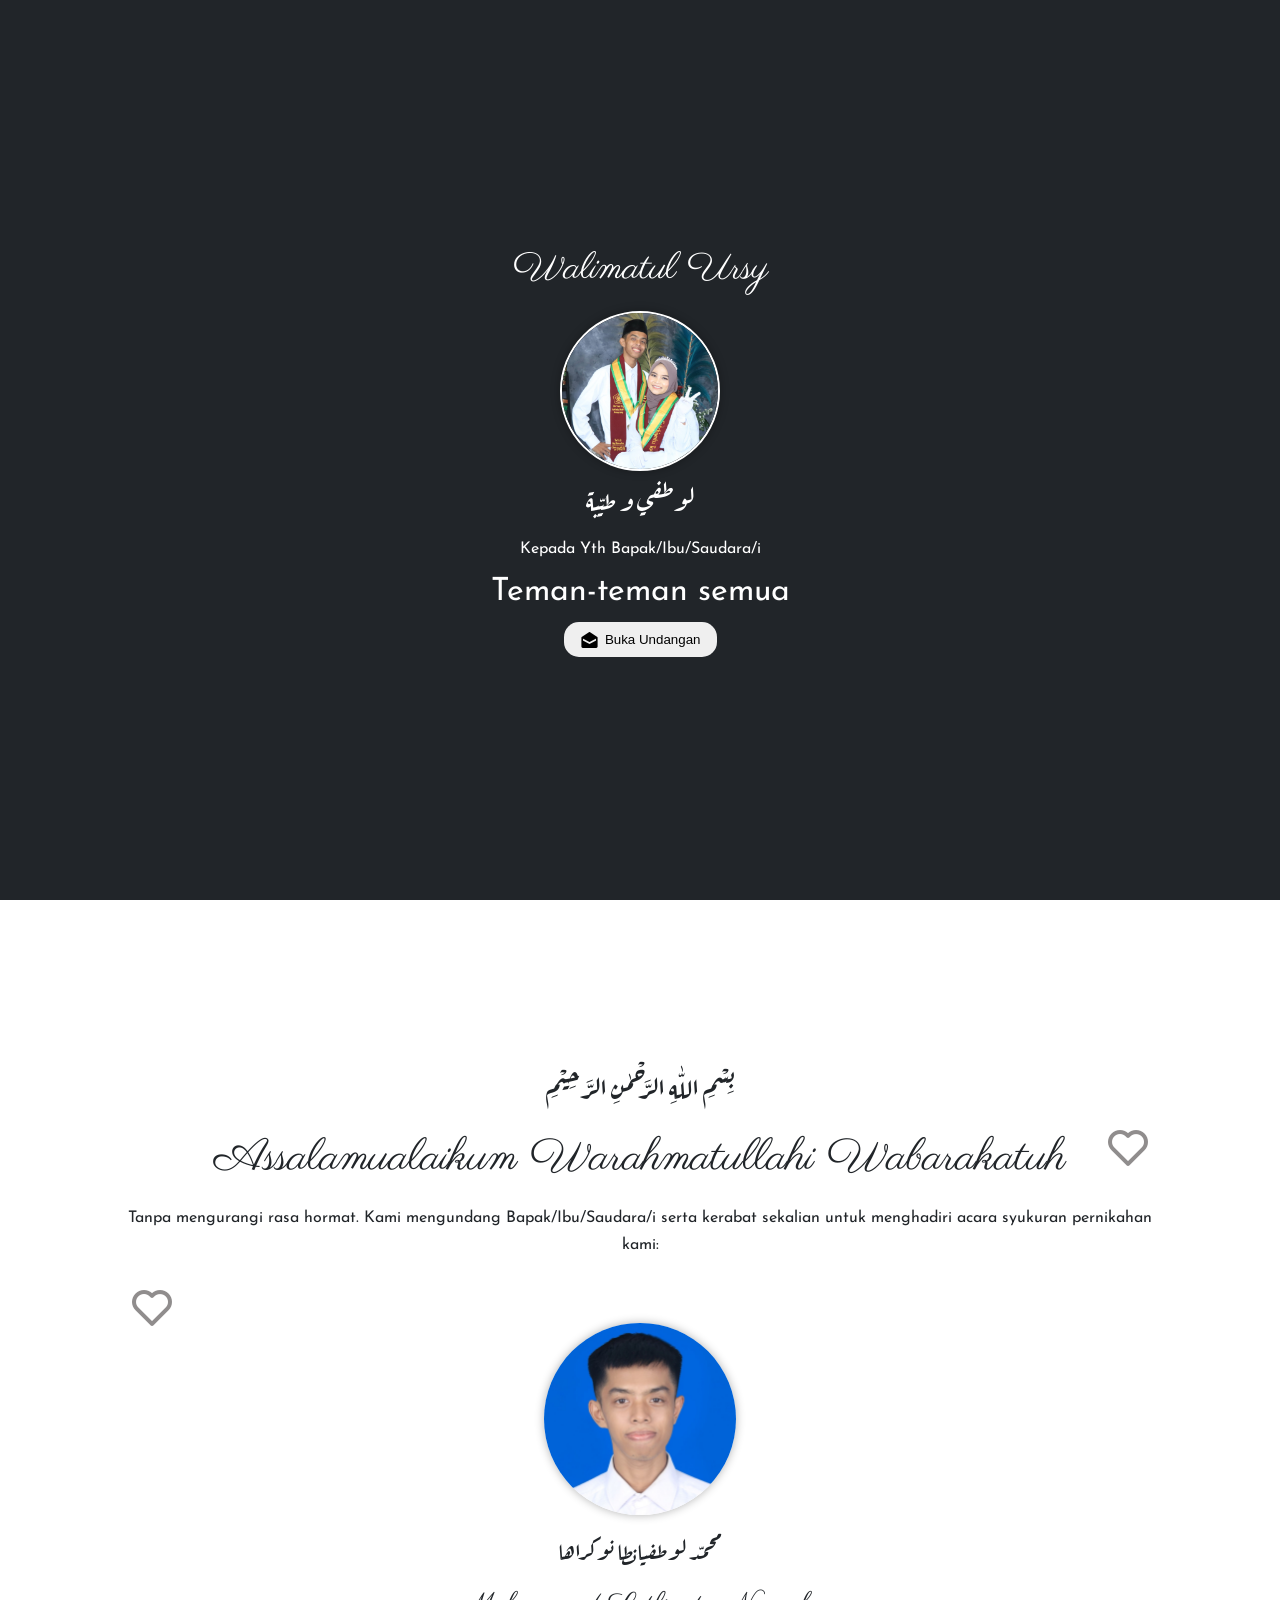
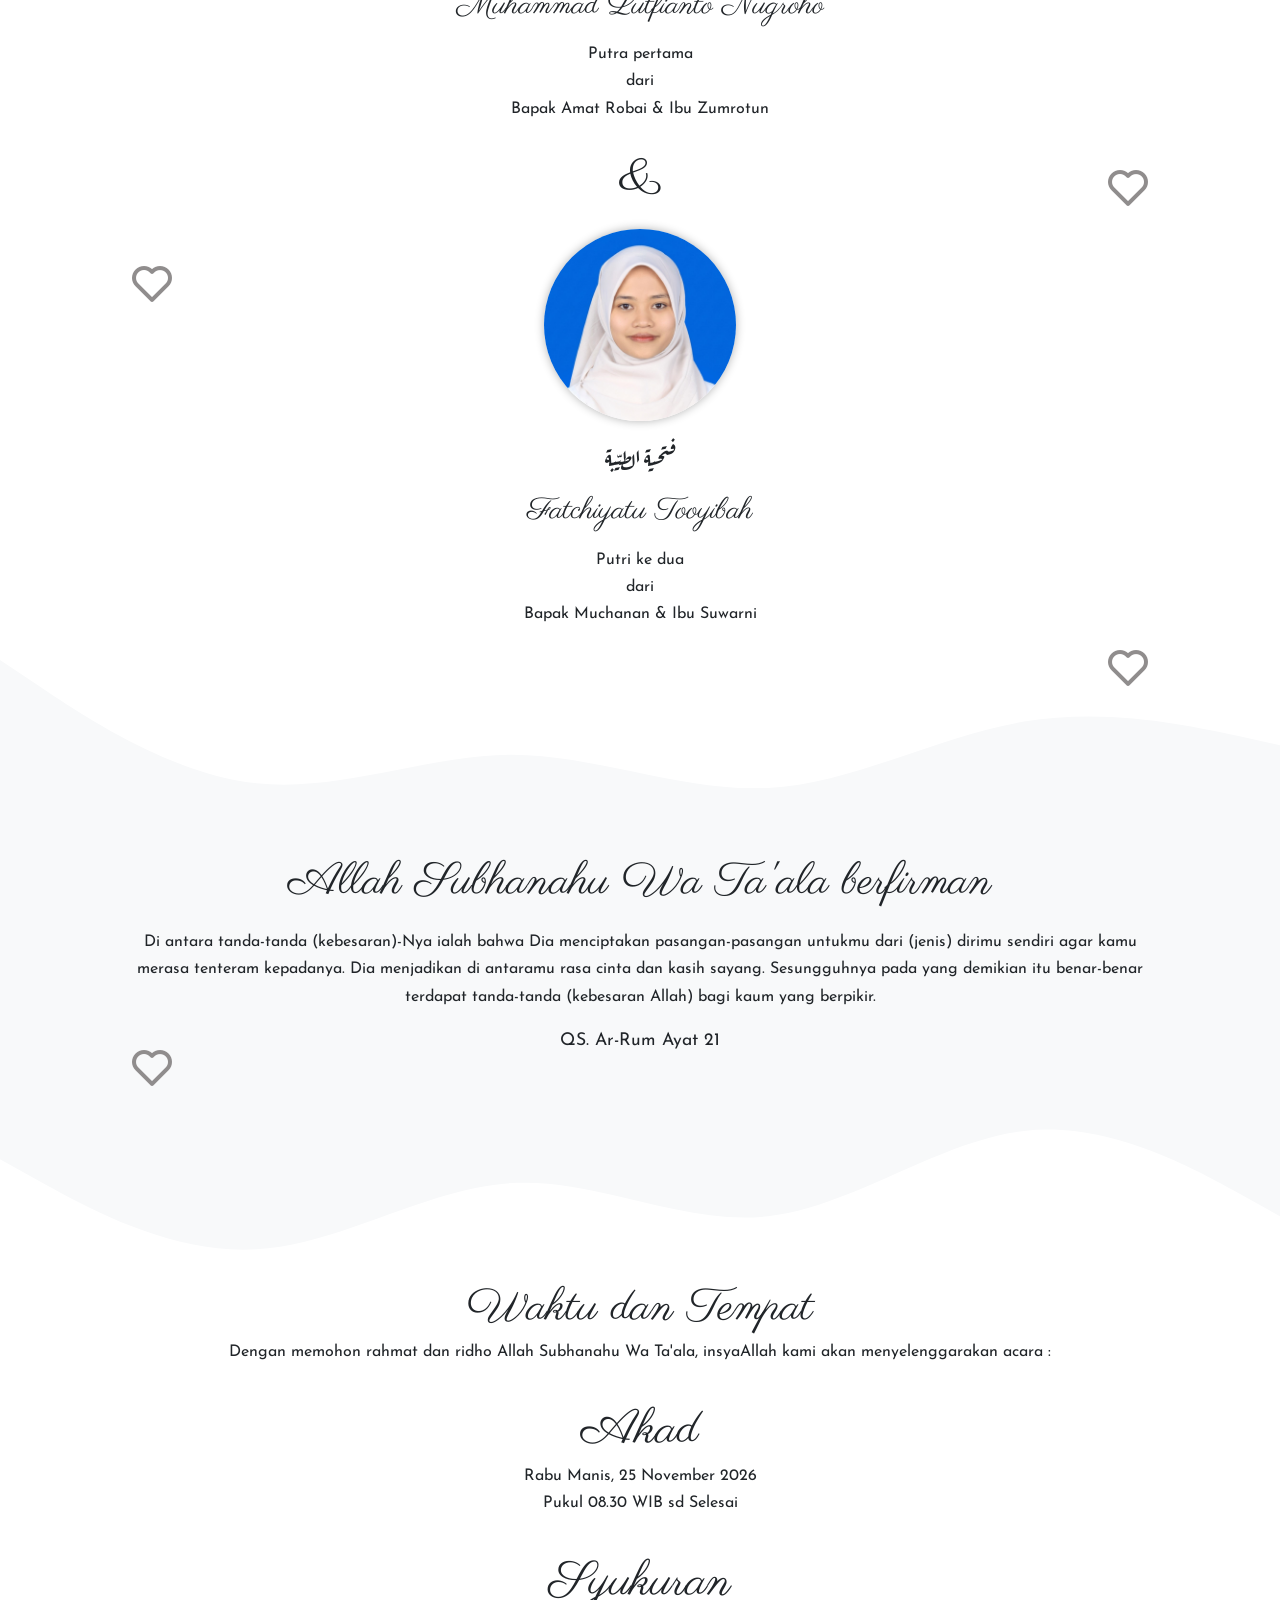
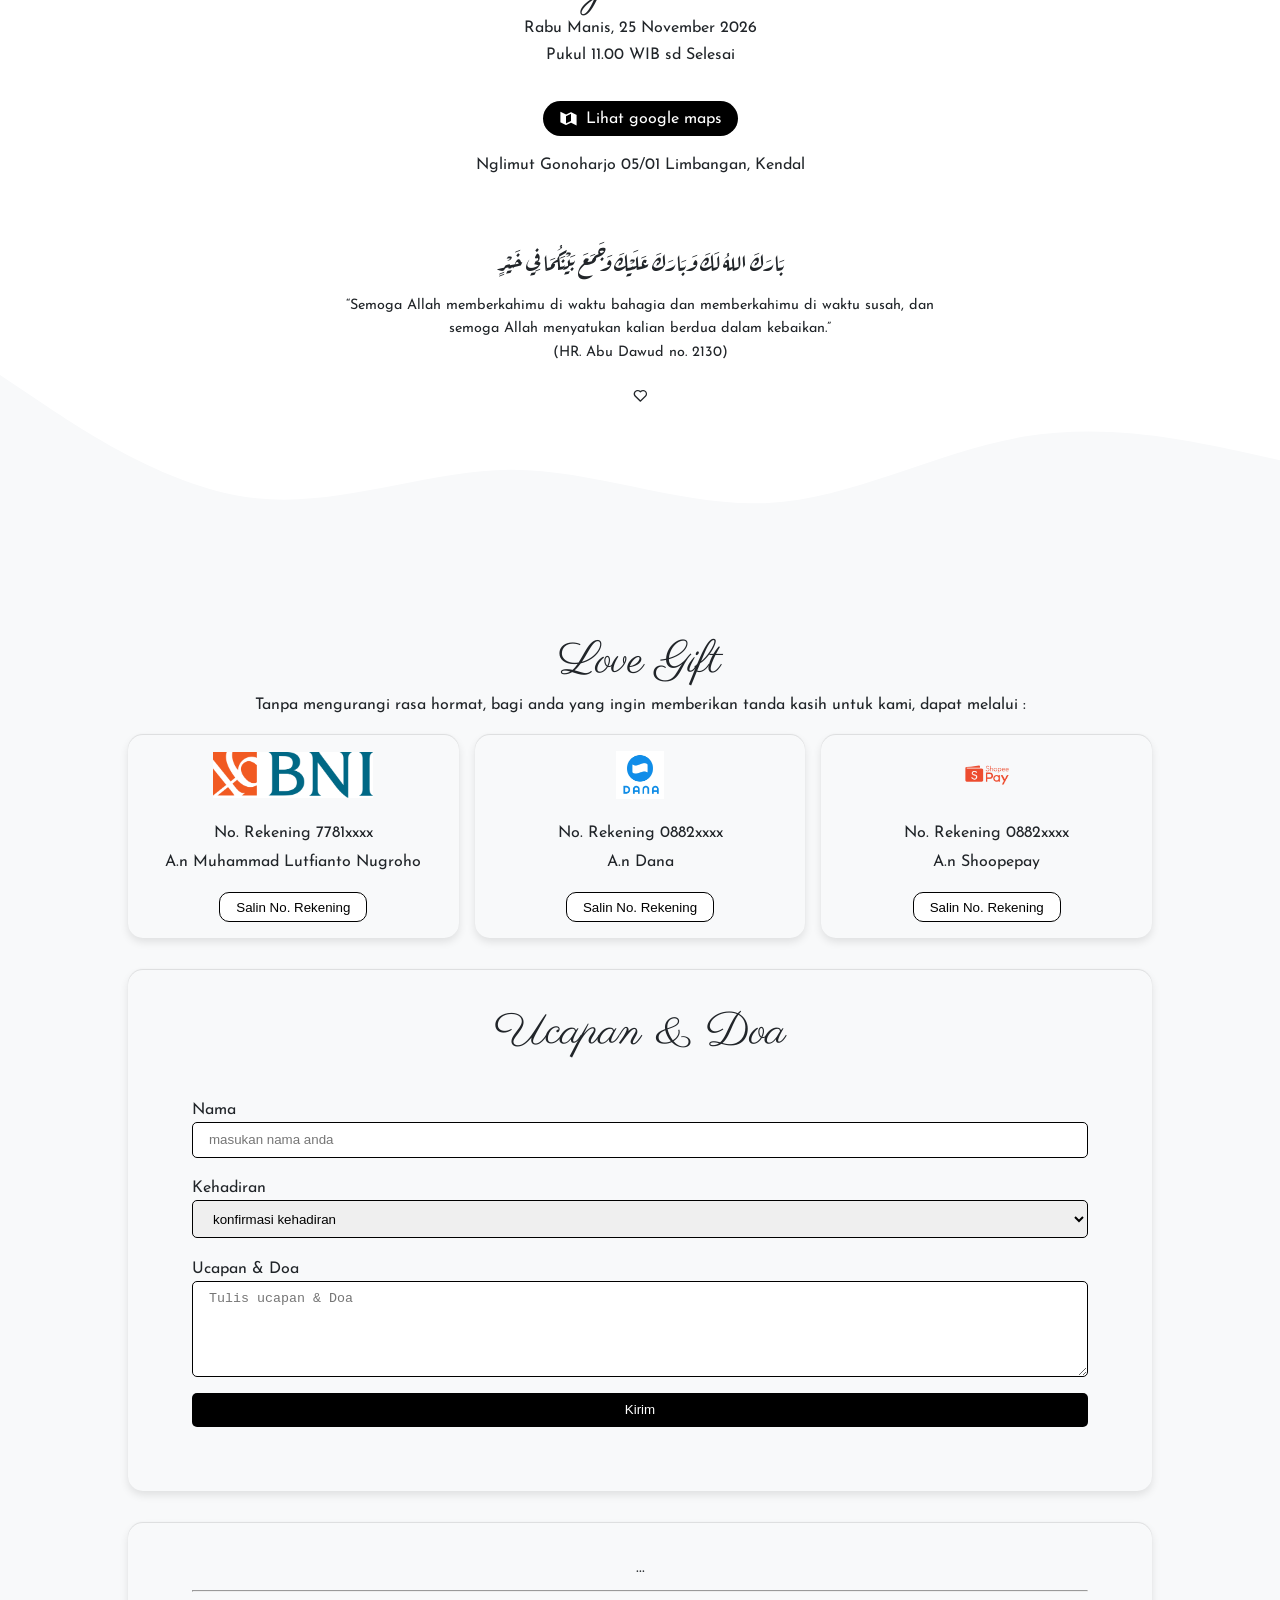
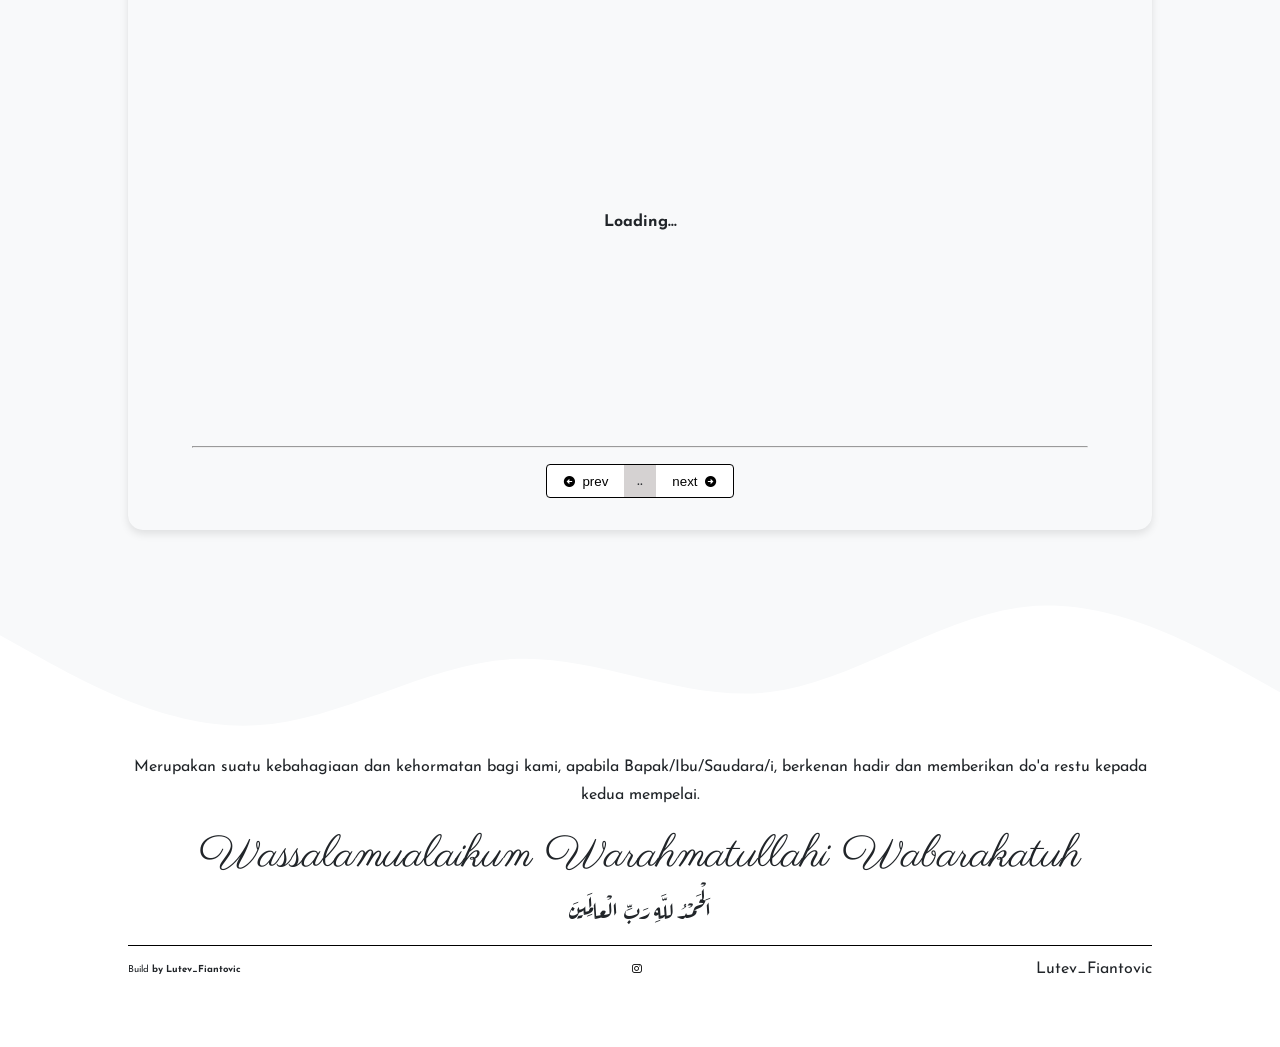
==== public/index.html @ 429c23a5 "Update index.html" ====
<!doctype html>
<html lang="en">
<head>
    <meta charset="UTF-8">
    <meta name="viewport" content="width=device-width, initial-scale=1.0">
    <meta name="description"
          content="Mengundang segenap kerabat dan sahabat">
    <meta name="keywords"
          content="Syukuran Pernikahan Lutev dan Tooy">
    <meta name="author" content="Lutev FIantovic">

    <!-- Open Graph / Social Media Preview (WhatsApp, FB, Telegram) -->
    <meta property="og:type" content="website">
    <meta property="og:url" content="https://ulemlutev.vercel.app/">
    <meta property="og:title" content="Walimatul 'Ursy Lutev & Tooy">
    <meta property="og:description" content="Mengundang segenap kerabat dan sahabat">
    <meta property="og:image" content="https://ulemlutev.vercel.app/src/assets/images/couple.png">
    <meta property="og:image:type" content="image/png">
    <meta property="og:image:width" content="1200">
    <meta property="og:image:height" content="630">

    <meta name="twitter:card" content="summary_large_image">
    <meta name="twitter:title" content="Walimatul 'Ursy Lutev & Tooy">
    <meta name="twitter:description" content="Mengundang segenap kerabat dan sahabat">
    <meta name="twitter:image" content="https://ulemlutev.vercel.app/src/assets/images/couple.png">

<!-- Fonts Google -->
    <link rel="preconnect" href="https://fonts.googleapis.com">
    <link rel="preconnect" href="https://fonts.gstatic.com" crossorigin>
    <link href="https://fonts.googleapis.com/css2?family=Aref+Ruqaa:wght@400;700&family=Josefin+Sans:ital,wght@0,100..700;1,100..700&family=Noto+Naskh+Arabic:wght@400..700&family=Parisienne&display=swap"
          rel="stylesheet">
    
    <!-- Box icon -->
    <link href='https://unpkg.com/boxicons@2.1.4/css/boxicons.min.css' rel='stylesheet'>

    <!-- Animate on scroll -->
    <link rel="stylesheet" href="https://unpkg.com/aos@next/dist/aos.css"/>

    <!-- Favicon -->
    <link rel="shortcut icon" href="public/favicon.ico" type="image/x-icon">
    
<!-- css -->
    <link rel="stylesheet" href="src/assets/styles/global.css">
    <link rel="stylesheet" href="src/css/navbar.css">
    <link rel="stylesheet" href="src/css/welcome.css">
    <link rel="stylesheet" href="src/css/home.css">
    <link rel="stylesheet" href="src/css/bride.css">
    <link rel="stylesheet" href="src/css/time.css">
    <link rel="stylesheet" href="src/css/galeri.css">
    <link rel="stylesheet" href="src/css/wishas.css">
    <link rel="stylesheet" href="src/css/footer.css">
    <link rel="stylesheet" href="src/css/mediaQueries.css">

  <style>
        /* PAKSA SEMUA TEKS ARAB MENGGUNAKAN AREF RUQAA */
        [lang="ar"],
        .welcome figure figcaption,
        .home figure figcaption,
        .arabic-couple-caption,
        #bride-title,
        .bride h2,
        .bride-arabic-name,
        .doa-pengantin-box .arabic-doa,
        .adab-walimah-card h2,
        footer h4 {
            font-family: 'Aref Ruqaa', serif !important;
            font-weight: 400 !important;
            direction: rtl;
        }

        /* Nama Arab di Welcome & Home (لوطفي و طيّبة) */
        .welcome figure figcaption,
        .home figure figcaption,
        .arabic-couple-caption {
            font-size: 1.65rem !important;
            margin-top: 0.4rem;
            line-height: 1.6;
        }

        /* Basmalah di Section Bride */
        #bride-title,
        .bride h2 {
            font-size: 1.8rem !important;
            line-height: 1.8;
        }

        /* Nama Arab Mempelai di bawah foto */
        .bride-arabic-name {
            font-size: 1.45rem !important;
            margin: 0.5rem 0 0.15rem 0;
            display: block;
            line-height: 1.6;
        }

        /* Nama Latin Mempelai (Parisienne - Tidak terlalu besar & tidak tebal) */
        .bride_couple figcaption {
            font-family: 'Parisienne', cursive !important;
            font-size: 1.85rem !important;
            font-weight: 400 !important;
            line-height: 1.3;
            margin-top: 0.1rem;
        }

        /* Doa Pengantin HR. Abu Dawud */
        .doa-pengantin-box {
            max-width: 650px;
            margin: 2rem auto 0 auto;
            padding: 1.5rem;
            text-align: center;
        }
        .doa-pengantin-box .arabic-doa {
            font-size: 1.45rem !important;
            line-height: 2.2;
            margin-bottom: 0.5rem;
        }
        .doa-pengantin-box .arti-doa {
            font-size: 0.9rem;
            line-height: 1.6;
        }

        /* Adab Menghadiri Walimah */
        .adab-walimah-section {
            padding: 2rem 1.5rem;
            text-align: center;
            background-color: #f8f9fa;
            color: #1a1a1a;
        }
        .adab-walimah-card {
            max-width: 480px;
            margin: 0 auto;
            padding: 2rem 1.5rem;
            background-color: #ffffff;
            border: 1.5px solid #1a1a1a;
            border-radius: 16px;
        }
        .adab-walimah-card h2 {
            font-size: 1.75rem !important;
            margin-bottom: 0.25rem;
            line-height: 1.6;
        }
        .adab-walimah-card h3 {
            font-size: 1rem;
            letter-spacing: 2px;
            margin-bottom: 1.25rem;
            padding-bottom: 0.75rem;
            border-bottom: 1px solid #e0e0e0;
        }
        .adab-walimah-list {
            list-style: none;
            padding: 0;
            margin: 0;
            display: flex;
            flex-direction: column;
            gap: 1rem;
            text-align: left;
        }
        .adab-walimah-list li {
            display: flex;
            align-items: center;
            gap: 0.85rem;
            font-size: 0.95rem;
        }
        .adab-walimah-list li i {
            font-size: 1.3rem;
            width: 38px;
            height: 38px;
            min-width: 38px;
            border-radius: 50%;
            background-color: #1a1a1a;
            color: #ffffff;
            display: flex;
            align-items: center;
            justify-content: center;
        }

        /* Hamdalah di Footer */
        footer h4 {
            font-size: 1.5rem !important;
            line-height: 1.8;
        }
    </style>
    <title>Walimatul 'Ursy Lutev & Tooy</title>
</head>
<body>

<header>
    <nav role="navigation" aria-label="main bavigation"></nav>
</header>

<main role="main">
    <section class="welcome" aria-labelledby="welcome-title">
        <h2 id="welcome-title">Walimatul Ursy</h2>
        <figure></figure>
        <p></p>
        <button type="button" aria-label="Buka Undangan">
            <i class="bx bxs-envelope-open"></i>
            <span>Buka Undangan</span>
        </button>
    </section>

    <section class="home" id="home" aria-labelledby="home-title">
        <h2 id="home-title">Syukuran Pernikahan</h2>
        <figure></figure>
        <h3></h3>
        <div class="home-time"></div>
        <a href="" target="_blank" role="link" aria-label="Simpan ke kalender">
            <i class='bx bx-calendar-check' aria-hidden="true"></i>
            <span>Simpan ke kalender</span>
        </a>
        <div class="scroll_down">
            <i class="bx bx-mouse bx-fade-down" aria-hidden="true"></i>
            <span>scroll down</span>
        </div>
        <svg xmlns="http://www.w3.org/2000/svg" viewBox="0 0 1440 320" aria-hidden="true">
            <path fill="#f8f9fa" fill-opacity="1"
                  d="M0,96L48,122.7C96,149,192,203,288,197.3C384,192,480,128,576,122.7C672,117,768,171,864,160C960,149,1056,75,1152,64C1248,53,1344,107,1392,133.3L1440,160L1440,0L1392,0C1344,0,1248,0,1152,0C1056,0,960,0,864,0C768,0,672,0,576,0C480,0,384,0,288,0C192,0,96,0,48,0L0,0Z">
            </path>
        </svg>
    </section>

    <section class="bride" id="bride" aria-labelledby="bride-title">
        <h2 id="bride-title" data-aos="zoom-in" data-aos-duration="1000">بِسْمِ اللّٰهِ الرَّحْمٰنِ الرَّحِيْمِ</h2>
        <h3 data-aos="zoom-in" data-aos-duration="1000">Assalamualaikum Warahmatullahi Wabarakatuh</h3>
        <p data-aos="zoom-in" data-aos-duration="1000">
            Tanpa mengurangi rasa hormat. Kami mengundang Bapak/Ibu/Saudara/i serta kerabat sekalian untuk menghadiri
            acara syukuran pernikahan kami:
        </p>
        <div class="bride_couple">
            <ul role="list" aria-label="List Pasangan Pengantin"></ul>
        </div>
        <i class="bx bx-heart" aria-hidden="true"></i>
        <i class="bx bx-heart" aria-hidden="true"></i>
        <i class="bx bx-heart" aria-hidden="true"></i>
        <i class="bx bx-heart" aria-hidden="true"></i>
        <i class="bx bx-heart" aria-hidden="true"></i>
    </section>

    <section class="hadist" aria-labelledby="hadist-title">
        <svg xmlns="http://www.w3.org/2000/svg" viewBox="0 0 1440 320" aria-hidden="true">
            <path fill="#f8f9fa" fill-opacity="1"
                  d="M0,0L48,32C96,64,192,128,288,138.7C384,149,480,107,576,106.7C672,107,768,149,864,144C960,139,1056,85,1152,69.3C1248,53,1344,75,1392,85.3L1440,96L1440,320L1392,320C1344,320,1248,320,1152,320C1056,320,960,320,864,320C768,320,672,320,576,320C480,320,384,320,288,320C192,320,96,320,48,320L0,320Z"></path>
        </svg>
        <h2 id="hadist-title" data-aos="zoom-in" data-aos-duration="1000">Allah Subhanahu Wa Ta'ala berfirman</h2>
        <p data-aos="zoom-in" data-aos-duration="1000">
            Di antara tanda-tanda (kebesaran)-Nya ialah bahwa Dia menciptakan pasangan-pasangan untukmu dari 
            (jenis) dirimu sendiri agar kamu merasa tenteram kepadanya. Dia menjadikan di antaramu rasa cinta dan kasih sayang. 
            Sesungguhnya pada yang demikian itu benar-benar terdapat tanda-tanda (kebesaran Allah) bagi 
            kaum yang berpikir.<br><span>QS. Ar-Rum Ayat 21</span>
        </p>
        <i class="bx bx-heart"></i>
        <svg xmlns="http://www.w3.org/2000/svg" viewBox="0 0 1440 320" aria-hidden="true">
            <path fill="#f8f9fa" fill-opacity="1"
                  d="M0,96L48,122.7C96,149,192,203,288,197.3C384,192,480,128,576,122.7C672,117,768,171,864,160C960,149,1056,75,1152,64C1248,53,1344,107,1392,133.3L1440,160L1440,0L1392,0C1344,0,1248,0,1152,0C1056,0,960,0,864,0C768,0,672,0,576,0C480,0,384,0,288,0C192,0,96,0,48,0L0,0Z">
            </path>
        </svg>
    </section>

    <section class="time" id="time" aria-labelledby="time-title">
        <h2 id="time-title" data-aos="zoom-in" data-aos-duration="1000">Waktu dan Tempat</h2>
        <p data-aos="zoom-in" data-aos-duration="1000">
            Dengan memohon rahmat dan ridho Allah Subhanahu Wa Ta'ala, insyaAllah kami akan menyelenggarakan acara :
        </p>
        <div>
            <div data-aos="zoom-in" data-aos-duration="1000"></div>
            <div data-aos="zoom-in" data-aos-duration="1000"></div>
        </div>
        <a href="" role="link" target="_blank" aria-label="Lihat google maps" data-aos="zoom-in"
           data-aos-duration="1000">
            <i class="bx bxs-map-alt" aria-hidden="true"></i>
            <span>Lihat google maps</span>
        </a>
        <p data-aos="zoom-in" data-aos-duration="1000"></p>

        <!-- Doa Untuk Kedua Mempelai (HR. Abu Dawud) -->
        <div class="doa-pengantin-box" data-aos="zoom-in" data-aos-duration="1000">
            <p class="arabic-doa" lang="ar">بَارَكَ اللهُ لَكَ وَبَارَكَ عَلَيْكَ وَجَمَعَ بَيْنَكُمَا فِي خَيْرٍ</p>
            <p class="arti-doa">
                “Semoga Allah memberkahimu di waktu bahagia dan memberkahimu di waktu susah, dan semoga Allah menyatukan kalian berdua dalam kebaikan.”
                <br><span>(HR. Abu Dawud no. 2130)</span>
            </p>
        </div>

        <i class="bx bx-heart" aria-hidden="true"></i>
    </section>

    
    <section class="galeri" id="galeri" aria-labelledby="galeri-title" style="display: none;">
    </section>
    
    <section class="wishas" id="wishas">
        <svg xmlns="http://www.w3.org/2000/svg" viewBox="0 0 1440 320" aria-hidden="true">
            <path fill="#f8f9fa" fill-opacity="1"
                  d="M0,0L48,32C96,64,192,128,288,138.7C384,149,480,107,576,106.7C672,107,768,149,864,144C960,139,1056,85,1152,69.3C1248,53,1344,75,1392,85.3L1440,96L1440,320L1392,320C1344,320,1248,320,1152,320C1056,320,960,320,864,320C768,320,672,320,576,320C480,320,384,320,288,320C192,320,96,320,48,320L0,320Z"></path>
        </svg>
        <div>
            <h2 data-aos="zoom-in" data-aos-duration="1000">Love Gift</h2>
            <p data-aos="zoom-in" data-aos-duration="1000">
                Tanpa mengurangi rasa hormat, bagi anda yang ingin memberikan tanda kasih untuk kami, dapat melalui
                :
            </p>
            <div></div>
        </div>

        <div data-aos="zoom-in" data-aos-duration="1000">
            <h2>Ucapan & Doa</h2>
            <form>
                <label for="name">Nama</label>
                <input type="text" name="name" id="name" placeholder="masukan nama anda" autoComplete="off" required/>
                <label for="status">Kehadiran</label>
                <select name="status" id="status" required aria-required="true">
                    <option value="" disabled selected>konfirmasi kehadiran</option>
                    <option value="y">Hadir</option>
                    <option value="n">Tidak Hadir</option>
                </select>
                <label for="message">Ucapan & Doa</label>
                <textarea
                        name="message"
                        id="message"
                        placeholder="Tulis ucapan & Doa"
                        required
                        minlength="8"
                ></textarea>
                <button type="submit">Kirim</button>
            </form>
        </div>

        <div data-aos="zoom-in" data-aos-duration="1000">
            <p style="margin-bottom: 0.5rem"></p>
            <hr>

            <ul aria-label="list comentar"></ul>
            <hr style="margin-top: 1rem">
            <div class="button-grup">
                <button>
                    <i class="bx bxs-left-arrow-circle"></i>
                    <span>prev</span>
                </button>
                <span class="page-number"></span>
                <button>
                    <span>next</span>
                    <i class="bx bxs-right-arrow-circle"></i>
                </button>
            </div>
        </div>
        <svg xmlns="http://www.w3.org/2000/svg" viewBox="0 0 1440 320" aria-hidden="true">
            <path fill="#f8f9fa" fill-opacity="1"
                  d="M0,96L48,122.7C96,149,192,203,288,197.3C384,192,480,128,576,122.7C672,117,768,171,864,160C960,149,1056,75,1152,64C1248,53,1344,107,1392,133.3L1440,160L1440,0L1392,0C1344,0,1248,0,1152,0C1056,0,960,0,864,0C768,0,672,0,576,0C480,0,384,0,288,0C192,0,96,0,48,0L0,0Z">
            </path>
        </svg>
    </section>

    <section class="audio">
        <audio loop></audio>
        <button type="button">
            <i class="bx bx-play-circle" aria-hidden="true"></i>
        </button>
    </section>
</main>

<footer>
    <p>Merupakan suatu kebahagiaan dan kehormatan bagi kami, apabila Bapak/Ibu/Saudara/i, berkenan hadir dan memberikan
        do'a restu kepada kedua mempelai.</p>
    <h2>Wassalamualaikum Warahmatullahi Wabarakatuh</h2>
    <h4> اَلْحَمْدُ للَّهِ رَبِّ الْعالَمِينَ</h4>
    <div>
        <p>Build <span lang="id">by</span> <span lang="id">Lutev_Fiantovic</span></p>
        <a href="https://www.instagram.com/lutev_fiantovic/">
            <i class="bx bxl-instagram"></i>
            &nbsp;</a><span lang="id">Lutev_Fiantovic</span></div>
</footer>

<script src="https://unpkg.com/aos@next/dist/aos.js"></script>
<script src="src/main.js" type="module"></script>
</body>
</html>
---- public/src/assets/styles/global.css ----
:root {
    --primary-font-color: #212529;
    --bg-color: #f8f9fa;

    --fontSize-heading-lg: 3rem;
    --fontSize-heading-base: 2.8rem;
    --fontSize-text-base: 1rem;

    --sacramento: 'Parisienne', cursive;
    --arabic: 'Aref Ruqaa', serif;

    --shadow-md: 0 0 10px rgba(0, 0, 0, 0.3);

    --transition-small: all .3s ease;
}

html {
    scroll-behavior: smooth;
    scrollbar-width: none !important;
}

* {
    margin: 0;
    padding: 0;
    box-sizing: border-box;
    text-decoration: none;
    outline: none;
}

body {
    font-family: 'Josefin Sans', sans-serif;
    color: var(--primary-font-color);
    overflow-y: hidden;
}

body.active {
    overflow-y: auto;
}

body::-webkit-scrollbar {
    display: none;
}

p {
    line-height: 1.7rem;
}

.audio button {
    width: 2rem;
    height: 2rem;
    border-radius: 50%;
    border: none;
    background-color: #fff;
    color: #000;
    font-size: 1.2rem;
    display: flex;
    align-items: center;
    justify-content: center;
    position: fixed;
    right: 1rem;
    bottom: 1rem;
    cursor: pointer;
    transform: translateX(200%);
    transition: 1.5s transform ease;
}

.audio button.show {
    transform: translateX(0);
}

.audio button.active {
    animation: rotate 3s linear infinite;
}

@keyframes rotate {
    0% {
        transform: rotate(0deg);
    }

    100% {
        transform: rotate(360deg);
    }
}

@keyframes upAndDown {
    0%, 100% {
        transform: translateY(-0.8rem);
    }
    50% {
        transform: translateY(0.8rem);
    }
}
---- public/src/css/navbar.css ----
header {
    width: 100%;
}

header nav {
    display: none;
    width: 100%;
    padding: 0 1.4rem;
    background-color: var(--bg-color);
    align-items: center;
    justify-content: space-between;
    position: fixed;
    left: 0;
    right: 0;
    bottom: -100%;
    z-index: 99;
    transform: translateY(0);
    transition: bottom 2s ease, transform 1s ease;
}

header nav.active {
    bottom: 0;
}

header nav.scroll {
    transform: translateY(100%);
}

header nav a {
    display: flex;
    align-items: center;
    justify-content: center;
    flex-direction: column;
    gap: 0.1rem;
    width: 4rem;
    height: 3rem;
    color: #000;
}

header nav a i {
    font-size: 1.2rem;
}

header nav a span {
    font-size: 0.6rem;
}

header nav a:hover {
    background-color: #000;
    color: #fff;
}
---- public/src/css/welcome.css ----
.welcome {
    width: 100%;
    height: 100vh;
    display: flex;
    align-items: center;
    justify-content: center;
    flex-direction: column;
    text-align: center;
    background-color: #212529;
    position: fixed;
    top: 0;
    left: 0;
    right: 0;
    bottom: 0;
    z-index: 99;
    color: #fff;
    transition: all 2s ease-in;
    opacity: 0;
    transform: translateY(-100%);
}

.welcome.active {
    transform: translateY(0);
    opacity: 1;
}

.welcome.hide {
    top: -100%;
    opacity: 0;
}

.welcome h2 {
    font-size: 2.4rem;
    font-family: var(--sacramento);
    font-weight: 400;
}

.welcome figure {
    display: inherit;
    align-items: inherit;
    justify-content: inherit;
    flex-direction: inherit;
    margin: 1rem 0;
}

.welcome figure img {
    width: 10rem;
    height: 10rem;
    border-radius: 50%;
    object-fit: cover;
    box-shadow: var(--shadow-md);
    border: 2px solid #fff;
}

.welcome figure figcaption {
    font-size: var(--fontSize-heading-base);
    font-family: var(--sacramento);
    font-weight: 400;
    margin-top: 0.5rem;
}

.welcome p span {
    font-size: 2rem;
    margin: 1rem 0;
    display: block;
}

.welcome button {
    display: inherit;
    align-items: inherit;
    justify-content: inherit;
    gap: 0.4rem;
    color: #000;
    padding: 0.5rem 1rem;
    border: none;
    transition: var(--transition-small);
    border-radius: 15px;
    cursor: pointer;
}

.welcome button:hover {
    color: #fff;
    background-color: #000;
}

.welcome button i {
    font-size: 1.2rem;
}
---- public/src/css/home.css ----
.home {
    width: 100%;
    height: 100vh;
    text-align: center;
    background-color: var(--bg-color);
    display: flex;
    align-items: center;
    justify-content: center;
    flex-direction: column;
    position: relative;
    transition: all 2s ease;
    transform: translateY(-100%);
}

.home.active {
    transform: translateY(0);
}

.home h2 {
    font-size: 2.4rem;
    font-family: var(--sacramento);
    font-weight: 400;
}

.home figure {
    margin: 2rem auto 0;
}

.home figure img {
    width: 10rem;
    height: 10rem;
    border-radius: 50%;
    object-fit: cover;
    box-shadow: var(--shadow-md);
}

.home figure figcaption {
    margin: 0 0 0.5rem;
    font-weight: 400;
    font-family: var(--sacramento);
    font-size: var(--fontSize-heading-lg);
}

.home h3 {
    font-weight: 500;
}

.home .home-time {
    margin-top: 1rem;
    display: flex;
    align-items: center;
    justify-content: center;
    gap: 1rem;
}

.home .home-time div {
    width: 3rem;
    height: 3rem;
    display: flex;
    align-items: center;
    justify-content: center;
    border: 1px solid #000;
    border-radius: 8px;
}

.home .home-time div p {
    font-size: 0.8rem;
    line-height: normal;
}

.home .home-time div p span {
    font-size: 0.6rem;
    margin-top: 0.2rem;
}

.home a {
    padding: 0.5rem 1rem;
    color: #fff;
    font-size: 1rem;
    background-color: #000;
    margin: 1rem auto;
    border-radius: 20px;
    width: fit-content;
    display: flex;
    align-items: center;
    justify-content: center;
    gap: 0.5rem;
}

.home a i {
    font-size: 1.2rem;
}

.home .scroll_down {
    display: flex;
    align-items: center;
    justify-content: center;
    flex-direction: column;
    gap: 1rem;
}

.home svg {
    position: absolute;
    left: 0;
    right: 0;
    bottom: -14rem;
    z-index: -10;
}
---- public/src/css/bride.css ----
.bride {
    width: 100%;
    min-height: 100vh;
    text-align: center;
    padding: 10rem 8rem;
    position: relative;
}

.bride h2 {
    font-size: 1.6rem;
    font-family: var(--arabic);
    font-weight: 400;
}

.bride h3 {
    font-size: var(--fontSize-heading-base);
    font-family: var(--sacramento);
    font-weight: 400;
    margin: 1rem 0;
}

.bride .bride_couple,
.bride .bride_couple ul,
.bride .bride_couple li,
.bride .bride_couple li figure {
    width: 100%;
    display: flex;
    align-items: center;
    justify-content: center;
    flex-direction: column;
}

.bride .bride_couple {
    margin-top: 4rem;
}

.bride .bride_couple ul {
    gap: 1rem;
}

.bride .bride_couple li figure img {
    width: 12rem;
    height: 12rem;
    object-fit: cover;
    border-radius: 50%;
    box-shadow: var(--shadow-md);
}

.bride .bride_couple li figure figcaption {
    font-size: var(--fontSize-heading-base);
    margin: 1rem 0;
    font-family: var(--sacramento);
}

.bride .bride_couple span {
    font-size: 3.4rem;
    font-family: var(--sacramento);
    font-weight: 400;
    margin-top: 1rem;
}

.bride i, .hadist i, .time a + p + i, .galeri > i {
    font-size: 3rem;
    color: #908d8d;
    position: absolute;
    z-index: 10;
    animation: upAndDown 3s infinite;
}

.bride i:nth-of-type(1) {
    top: 14rem;
    right: 8rem;
}

.bride i:nth-of-type(2){
    left: 8rem;
    top: 24rem;
}

.bride i:nth-of-type(3) {
    top: 54rem;
    right: 8rem;
}

.bride i:nth-of-type(4){
    top: 60rem;
    left: 8rem;
}

.bride i:nth-of-type(5){
    right: 8rem;
    bottom: 6rem;
}

.hadist {
    width: 100%;
    padding: 4rem 8rem;
    text-align: center;
    background-color: var(--bg-color);
    position: relative;
}

.hadist h2 {
    font-size: var(--fontSize-heading-base);
    font-family: var(--sacramento);
    font-weight: 400;
    margin-bottom: 1rem;
}

.hadist p span {
    display: block;
    margin-top: 1rem;
    font-size: 1.1rem;
}

.hadist i {
    top: 16rem;
    left: 8rem;
}

.hadist svg {
    position: absolute;
    left: 0;
    right: 0;
    z-index: -10;
}

.hadist svg:nth-of-type(1){
    top: -8rem;
}

.hadist svg:nth-of-type(2){
    bottom: -15rem;
}
---- public/src/css/time.css ----
.time {
    width: 100%;
    min-height: 100vh;
    text-align: center;
    padding: 10rem 8rem;
    position: relative;
}

.time h2 {
    font-family: var(--sacramento);
    font-size: var(--fontSize-heading-base);
    font-weight: 400;
}

.time div:nth-of-type(1) {
    margin-top: 2rem;
}

.time div:nth-of-type(1) div h3 {
    font-family: var(--sacramento);
    font-size: var(--fontSize-heading-lg);
    font-weight: 400;
}

.time div:nth-of-type(1) div:nth-of-type(2){
    margin-top: 2rem;
}

.time a {
    padding: 0.5rem 1rem;
    color: #fff;
    font-size: 1rem;
    background-color: #000;
    margin: 2rem auto 1rem;
    border-radius: 20px;
    width: fit-content;
    display: flex;
    align-items: center;
    justify-content: center;
    gap: 0.5rem;
}

.time a i {
    font-size: 1.2rem;
}

.time a + p + i {
    right: 8rem;
    top: 22rem;
}
---- public/src/css/galeri.css ----
.galeri {
    width: 100%;
    min-height: 100vh;
    text-align: center;
    padding: 4rem 8rem 12rem;
    margin-top: -6rem;
    position: relative;
}

.galeri .container {
    width: 100%;
    padding: 0 1.5rem 2rem;
    border-radius: 50px;
    box-shadow: 0 4px 8px rgba(0, 0, 0, 0.1), 0 -1px 1px rgba(0, 0, 0, 0.1);
    position: relative;
}

.galeri .container h2, .galeri div:nth-of-type(2) h2 {
    font-family: var(--sacramento);
    font-size: var(--fontSize-heading-base);
    font-weight: 400;
    padding: 2rem 1rem;
}

.galeri .container figure {
    width: 100%;
    margin: 0 auto;
    display: flex;
    align-items: center;
    justify-content: center;
    overflow-x: auto;
    scrollbar-width: none;
}

.galeri .container figure::-webkit-scrollbar,
.galeri div:nth-of-type(2)::-webkit-scrollbar {
    display: none;
}

.galeri .container figure img {
    width: 100%;
    height: 35rem;
    object-fit: cover;
    border-radius: 15px;
    transition: var(--transition-small);
}

.galeri .container ul {
    padding: 0.5rem;
    display: flex;
    align-items: center;
    justify-content: center;
    gap: 0.4rem;
    position: absolute;
    left: 0;
    right: 0;
    bottom: 5.6rem;
}

.galeri .container ul li {
    width: 1.8rem;
    height: 0.25rem;
    background-color: rgba(255, 255, 255, 0.5);
    border-radius: 1px;
    list-style-type: none;
    cursor: pointer;
}

.galeri .container ul li:hover, .galeri .container ul li.active {
    background-color: #fff;
}

.galeri .container button:nth-of-type(1),
.galeri .container button:nth-of-type(2) {
    font-size: 4rem;
    color: rgba(255, 255, 255, 0.5);
    background: none;
    border: none;
    position: absolute;
    top: 24.6rem;
}

.galeri .container button:nth-of-type(1) i:hover,
.galeri .container button:nth-of-type(2) i:hover {
    color: #fff;
    cursor: pointer;
}

.galeri .container button:nth-of-type(1) {
    left: 2rem;
}

.galeri .container button:nth-of-type(2) {
    right: 2rem;
}

.galeri .container button:nth-of-type(3) {
    padding: 0.5rem 1rem;
    background-color: #fff;
    border: 1px solid #000;
    border-radius: 20px;
    margin-top: 1rem;
    transition: var(--transition-small);
}

.galeri .container button:nth-of-type(3):hover {
    color: #fff;
    background-color: #000;
    cursor: pointer;
}

.galeri div:nth-of-type(2) {
    width: 100%;
    height: 100vh;
    padding: 2rem 8rem;
    position: fixed;
    top: 0;
    left: 0;
    right: 0;
    bottom: 0;
    background-color: #fff;
    z-index: 99;
    overflow-y: auto;
    transition: all .3s ease;
    transform: scale(0);
    opacity: 0;
    transform-origin: bottom;
}

.galeri div:nth-of-type(2) > div {
    box-shadow: 0 4px 8px rgba(0, 0, 0, 0.1), 0 -1px 1px rgba(0, 0, 0, 0.1);
    border-radius: 20px;
    padding: 2rem;
    margin-top: 1rem;
    display: grid;
    grid-template-columns: repeat(auto-fit, minmax(20rem, 1fr));
    gap: 2rem;
}

.galeri div:nth-of-type(2) > div img {
    width: 100%;
    object-fit: cover;
    border-radius: 20px;
}

.galeri div:nth-of-type(2) button {
    padding:0;
    font-size: 2rem;
    background:none;
    border: none;
    cursor: pointer;
    position: absolute;
    top: 1rem;
    right: 1rem;
    transition: var(--transition-small);
}

.galeri div:nth-of-type(2) button:hover i {
    text-shadow: 1px 2px 5px rgba(0,0,0,0.5);
}

.galeri div:nth-of-type(2).active {
    transform: scale(1);
    opacity: 1;
}

.galeri > i {
    top:2rem;
    left: 10rem;
}
---- public/src/css/wishas.css ----
.wishas {
    width: 100%;
    min-height: 100vh;
    padding: 4rem 8rem;
    background-color: var(--bg-color);
    position: relative;
    text-align: center;
}

.wishas div:nth-of-type(1) h2, .wishas div:nth-of-type(2) h2 {
    font-size: var(--fontSize-heading-base);
    font-family: var(--sacramento);
    font-weight: 400;
}

.wishas div:nth-of-type(1) > div {
    margin-top: 1rem;
    width: 100%;
    display: flex;
    align-items: center;
    justify-content: center;
    gap: 1rem;
}

.wishas div:nth-of-type(1) > div figure {
    width: 24rem;
    text-align: center;
    border-radius: 15px;
    padding: 1rem 0;
    box-shadow: 0 4px 8px rgba(0, 0, 0, 0.1), 0 -1px 1px rgba(0, 0, 0, 0.1);
}

.wishas div:nth-of-type(1) > div figure img {
    width: 10rem;
    height: 3rem;
    object-fit: contain;
    margin-bottom: 1rem;
}

.wishas div:nth-of-type(1) > div figure figcaption {
    line-height: 1.8rem;
    margin-bottom: 1rem;
}

.wishas div:nth-of-type(1) > div figure button {
    padding: 0.4rem 1rem;
    border: 1px solid #000;
    background-color: #fff;
    border-radius: 10px;
    cursor: pointer;
    transition: var(--transition-small);
}

.wishas div:nth-of-type(1) > div figure button:hover {
    background-color: #000;
    color: #fff;
}

.wishas div:nth-of-type(2){
    margin-top: 2rem;
    box-shadow: 0 4px 8px rgba(0, 0, 0, 0.1), 0 -1px 1px rgba(0, 0, 0, 0.1);
    border-radius: 15px;
    padding: 2rem 4rem 4rem;
}

.wishas div:nth-of-type(2) > form {
    margin-top: 1rem;
    width: 100%;
    display: flex;
    align-items: start;
    justify-content: start;
    flex-direction: column;
}

.wishas div:nth-of-type(2) > form label {
    display: block;
    margin-top: 1.4rem;
    margin-bottom: 4px;
}

.wishas div:nth-of-type(2) > form input,
.wishas div:nth-of-type(2) > form select,
.wishas div:nth-of-type(2) > form textarea {
    width: 100%;
    padding: 0.6rem 1rem;
    border-radius: 5px;
    border: 1px solid #000;
}

.wishas div:nth-of-type(2) > form textarea {
    min-height: 6rem;
}

.wishas div:nth-of-type(2) > form button {
    width: 100%;
    color: #fff;
    background-color: #000;
    padding: 0.6rem 0;
    border-radius: 5px;
    margin-top: 1rem;
    border: none;
    cursor: pointer;
}

.wishas div:nth-of-type(3) {
    margin-top: 2rem;
    box-shadow: 0 4px 8px rgba(0, 0, 0, 0.1), 0 -1px 1px rgba(0, 0, 0, 0.1);
    border-radius: 15px;
    padding: 2rem 4rem;
}

.wishas div:nth-of-type(3) ul {
    margin-top: 1.4rem;
    width: 100%;
    display: flex;
    align-items: start;
    justify-content: start;
    flex-direction: column;
    gap: 1rem;
    min-height: 26rem;
    max-height: 30rem;
    overflow-y: hidden;
}

.wishas div:nth-of-type(3) ul li {
    display: flex;
    align-items: start;
    justify-content: start;
    gap: 1rem;
}

.wishas div:nth-of-type(3) ul li div:nth-of-type(1){
    width: 2rem;
    height: 2rem;
    border-radius: 50%;
    display: flex;
    align-items: center;
    justify-content: center;
    flex-shrink: 0;
    color: #fff;
}

.wishas div:nth-of-type(3) ul li div:nth-of-type(2){
    margin: 0.4rem 0 0;
    padding: 0;
    text-align: start;
    box-shadow: none;
}

.wishas div:nth-of-type(3) ul li div:nth-of-type(2) h4 {
    font-size: 1rem;
    font-weight: 400;
}

.wishas div:nth-of-type(3) ul li div:nth-of-type(2) p:nth-of-type(1){
    font-size: 0.6rem;
    font-weight: 300;
    line-height: 1rem;
}

.wishas div:nth-of-type(3) ul li div:nth-of-type(2) p:nth-of-type(2){
    margin-top: 0.4rem;
    font-weight: 300;
    font-size: 0.8rem;
}

.wishas div:nth-of-type(3) .button-grup {
    margin: 1rem auto 0;
    border: 1px solid #000;
    border-radius: 4px;
    background-color: #fff;
    width: fit-content;
    display: flex;
    align-items: center;
    justify-content: center;
}

.wishas div:nth-of-type(3) .button-grup > span {
    background-color: #d5d2d2;
    width: 2rem;
    height: 2rem;
    display: flex;
    align-items: center;
    justify-content: center;
}

.wishas div:nth-of-type(3) .button-grup  button {
    padding: 0.5rem 1rem;
    border: none;
    background:none;
    cursor: pointer;
    display: flex;
    align-items: center;
    justify-content: center;
    gap: 0.4rem;
}

.wishas svg:nth-of-type(1){
    position: absolute;
    z-index: -10;
    top: -12rem;
    left: 0;
    right: 0;
}

.wishas svg:nth-of-type(2) {
    position: absolute;
    z-index: -10;
    left: 0;
    right: 0;
    bottom: -15rem;
}
---- public/src/css/footer.css ----
footer {
    margin-top: 6rem;
    width: 100%;
    padding: 4rem 8rem;
    text-align: center;
}

footer h2 {
    font-size: var(--fontSize-heading-base);
    font-family: var(--sacramento);
    font-weight: 400;
    margin-top: 1rem;
}

footer h4 {
    font-size: 1.6rem;
    font-family: var(--arabic);
    font-weight: 400;
}

footer > div {
    width: 100%;
    display: flex;
    align-items: center;
    justify-content: space-between;
    border-top: 1px solid #000;
    margin-top: 1rem;
    padding-top: 0.6rem;
}

footer > div p {
    font-size: 0.6rem;
}

footer > div p span {
    font-weight: bold;
}

footer > div a {
    display: flex;
    align-items: center;
    justify-content: center;
    color: #000;
    font-size: 0.8rem;
}
---- public/src/css/mediaQueries.css ----
@media screen and (max-width: 768px) {
    header nav {
        display: flex;
    }

    .home svg {
        bottom: -5rem;
    }

    .bride, .time{
        padding: 6rem 1.4rem 8rem;
    }

    .bride h2, .bride h3 {
        font-size: 1.8rem;
    }

    .bride i:nth-of-type(1) {
        right: 1.4rem;
        top: 2.6rem;
    }

    .bride i:nth-of-type(2) {
        left: 1.4rem;
        top: 24rem;
    }

    .bride i:nth-of-type(3) {
        right: 1.4rem;
        top: 55rem;
    }

    .bride i:nth-of-type(4) {
        left: 1.4rem;
        top: 60rem;
    }

    .bride i:nth-of-type(5) {
        right: 1.4rem;
    }

    .hadist {
        padding: 2rem 1.4rem;
    }

    .hadist i {
        left: 1.4rem;
        top: 24rem;
    }

    .hadist svg:nth-of-type(1) {
        top: -4rem;
    }

    .hadist svg:nth-of-type(2) {
        bottom: -5rem;
    }

    .time a + p + i {
        right: 1.4rem;
        top: 16rem;
    }

    .galeri {
        margin-top: -6rem;
        padding: 4rem 1.4rem;
    }

    .galeri .container {
        padding: 0 1rem 1rem;
    }

    .galeri .container figure {
        margin-top: -1rem;
    }

    .galeri .container figure img {
        height: 14rem;
    }

    .galeri .container ul {
        bottom: 5rem;
    }

    .galeri .container ul li {
        width: 1rem;
        height: 0.2rem;
    }

    .galeri .container button:nth-of-type(1),
    .galeri .container button:nth-of-type(2) {
        top: 12.4rem;
        font-size: 3rem;
    }

    .galeri .container button:nth-of-type(1) {
        left: 0.8rem;
    }

    .galeri .container button:nth-of-type(2){
        right: 0.8rem;
    }

    .galeri div:nth-of-type(2) {
        padding: 0 1rem 4rem;
    }

    .galeri div:nth-of-type(2) > div {
        margin-top: -1rem;
        padding: 2rem 1rem;
        grid-template-columns: repeat(auto-fit, minmax(18rem, 1fr));
        gap: 1rem;
    }

    .galeri div:nth-of-type(2) > div img {
        border-radius: 15px;
    }

    .galeri div:nth-of-type(2) button {
        font-size: 1.4rem;
    }

    .galeri > i {
        top: 2rem;
        left: 3rem;
    }

    .wishas {
        padding: 1rem 1.4rem 2rem;
        margin-top: -14rem;
    }

    .wishas div:nth-of-type(1) > div{
        flex-direction: column;
    }

    .wishas div:nth-of-type(1) > div figure {
        width: 100%;
    }

    .wishas div:nth-of-type(1) > div figure img {
        width: 8rem;
    }

    .wishas div:nth-of-type(2) {
        padding: 2rem 1rem;
    }

    .wishas div:nth-of-type(2) > form {
        margin-top: -1rem;
    }

    .wishas div:nth-of-type(3) {
        padding: 2rem 1rem;
    }

    .wishas div:nth-of-type(3) ul li {
        gap: 0.6rem;
    }

    .wishas div:nth-of-type(3) .button-grup  button {
        padding: 0.3rem 0.6rem;
        font-size: 0.8rem;
    }

    .wishas svg:nth-of-type(1){
        top: -4rem;
    }

    .wishas svg:nth-of-type(2) {
        bottom: -5rem;
    }

    .audio button {
        bottom: 5rem;
        right: 0.8rem;
    }

    footer {
        margin-top: 4rem;
        padding: 1rem 1.4rem 3.4rem;
    }

    footer h2 {
        font-size: 1.4rem;
    }

    footer > div a {
        font-size: 0.6rem;
    }
}
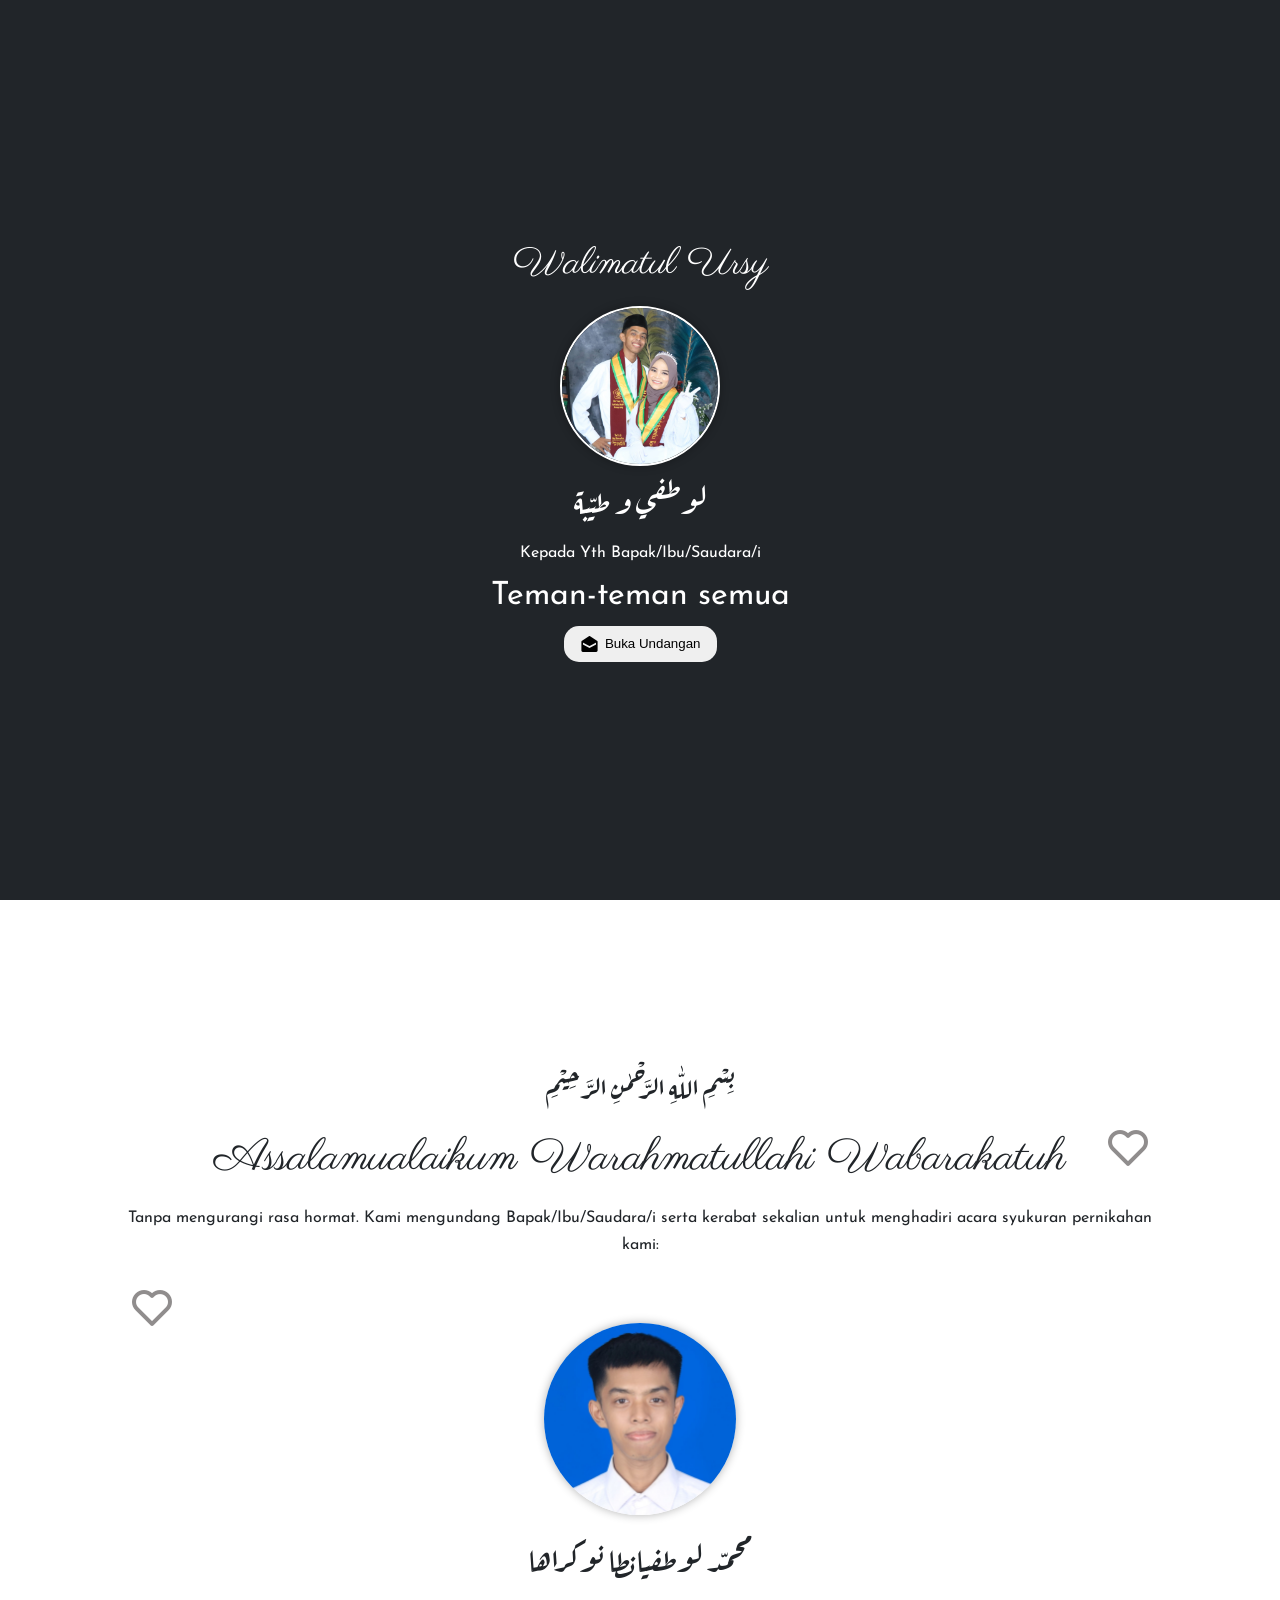
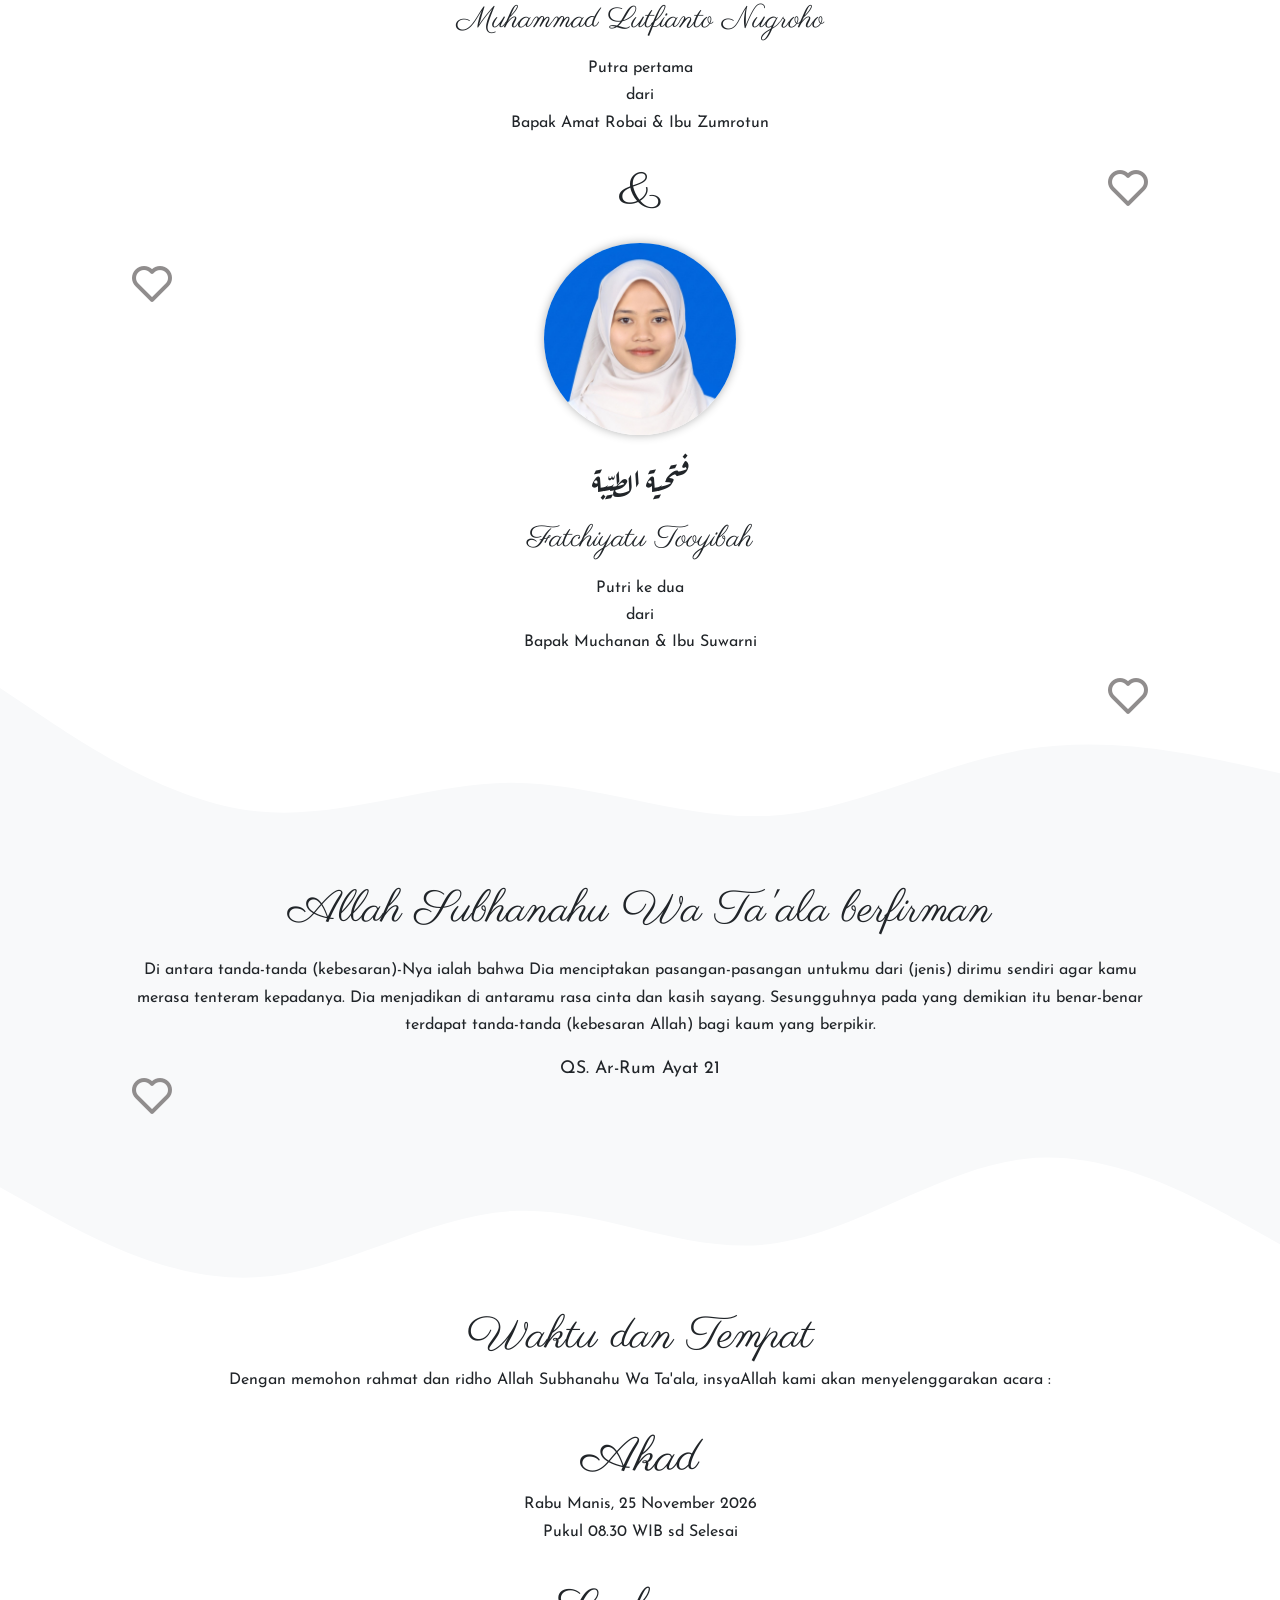
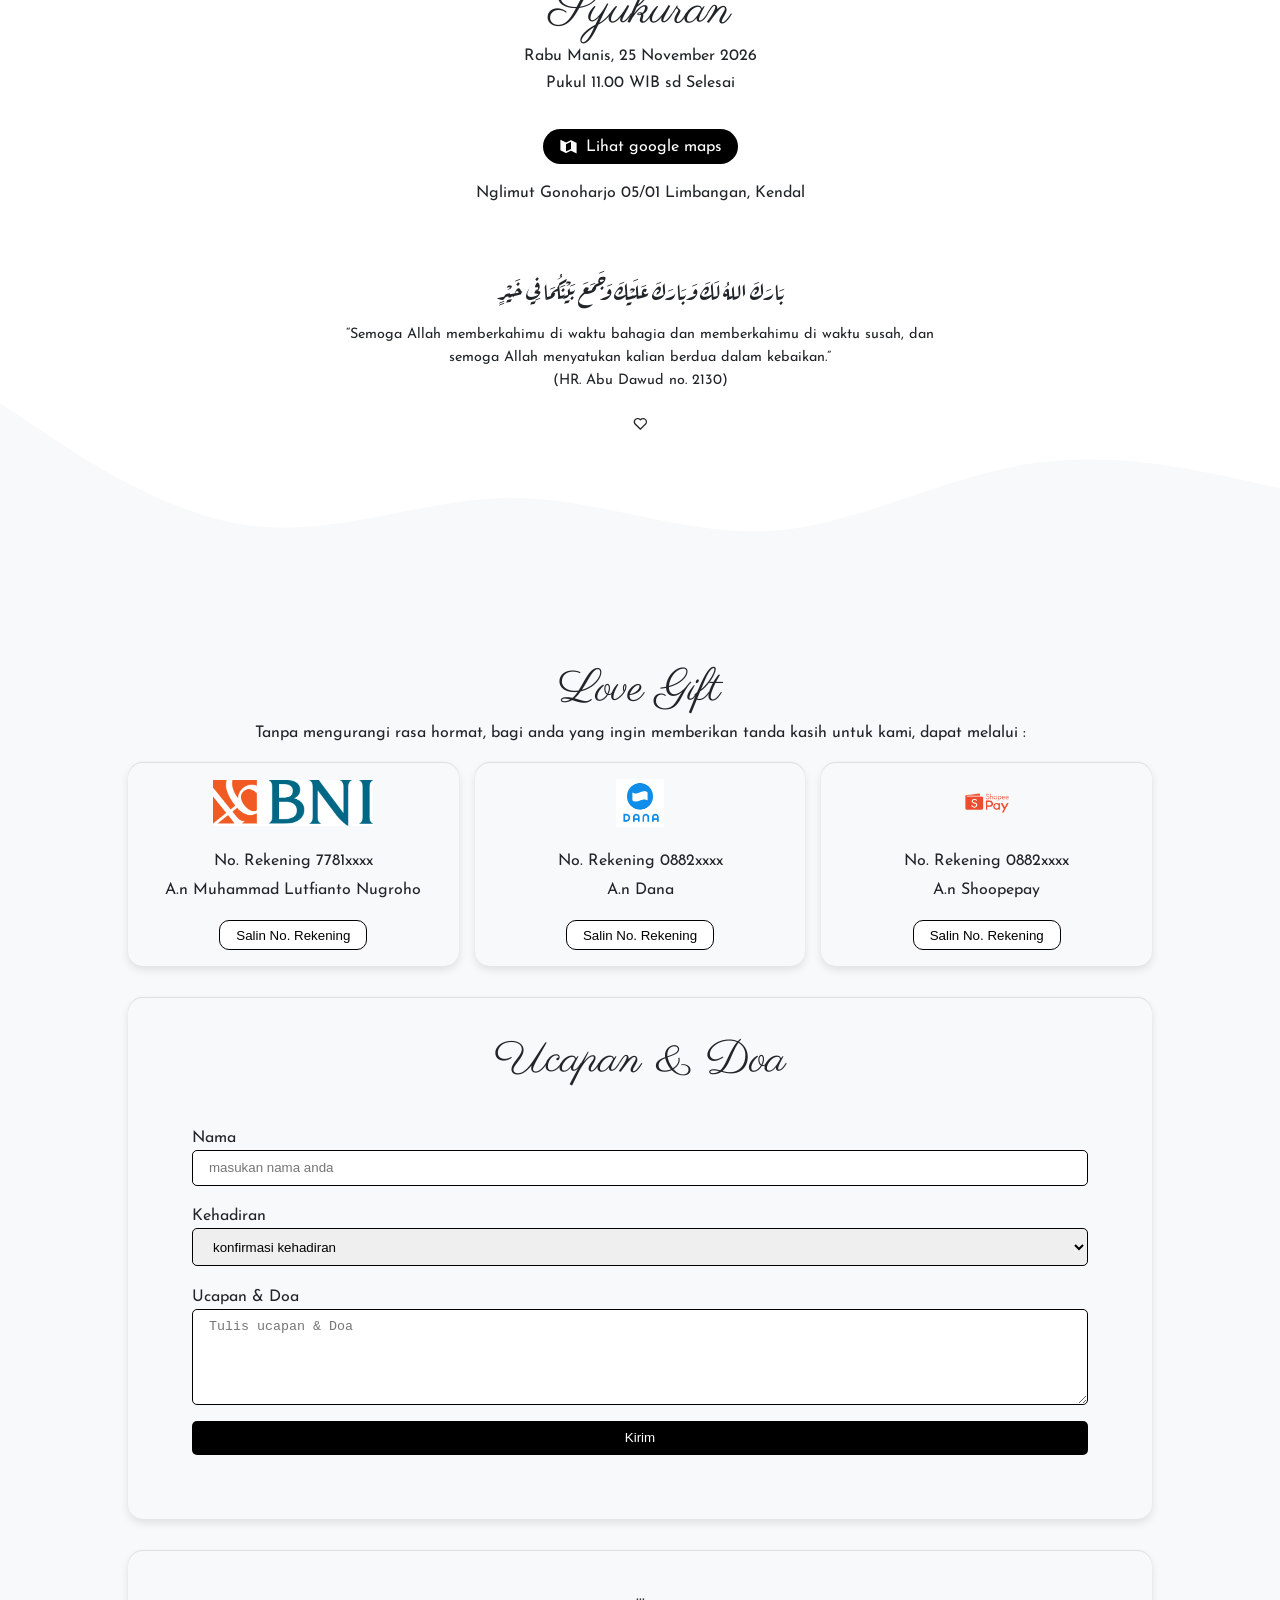
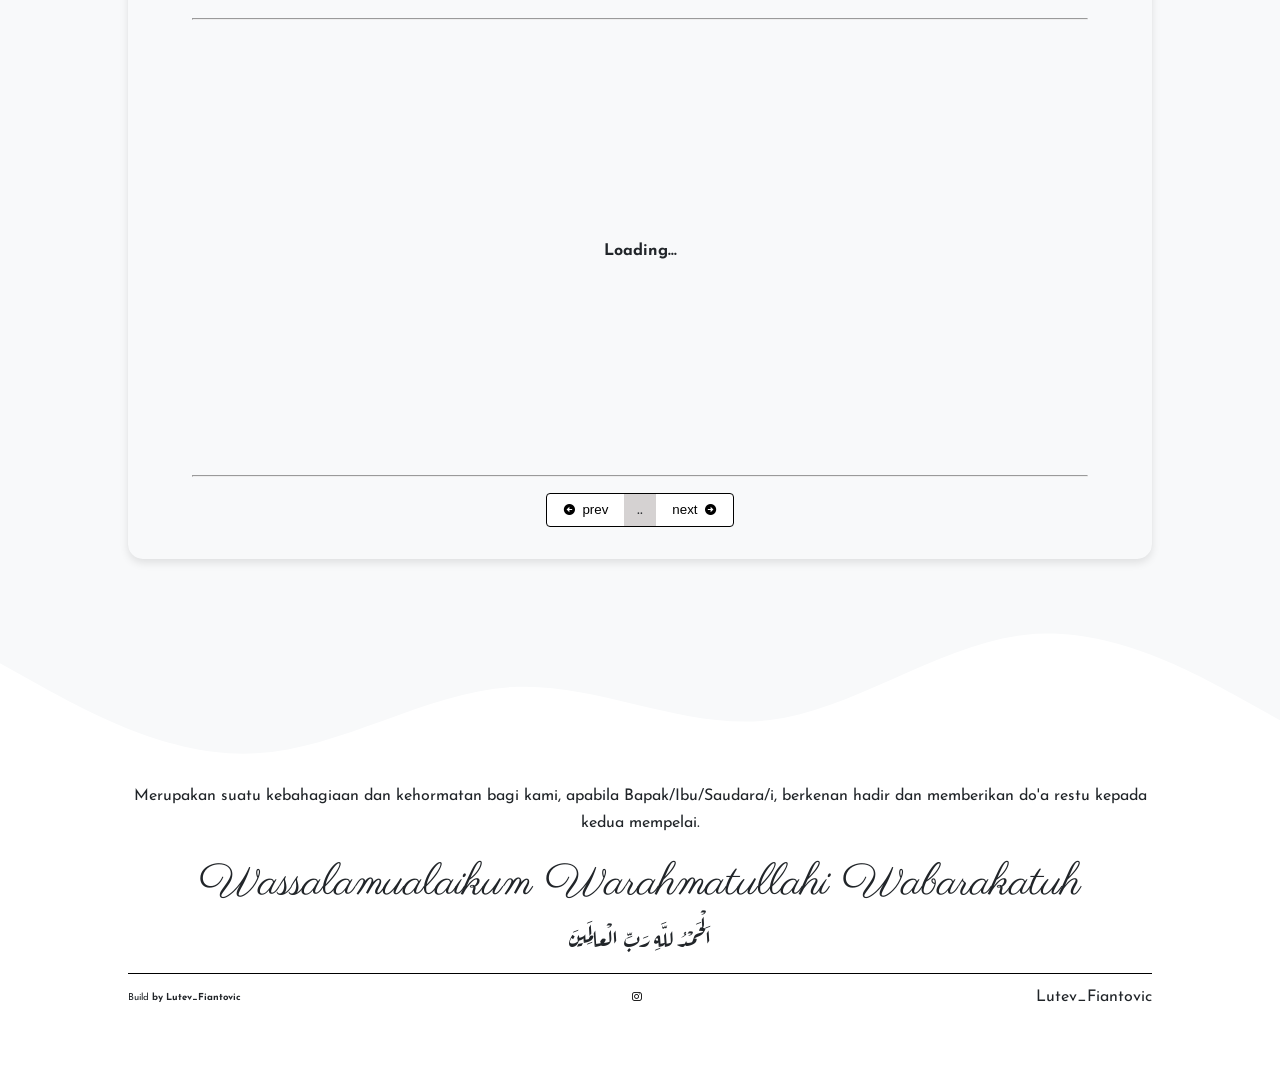
==== commit 47528a1a: "Update index.html" ====
--- a/public/index.html
+++ b/public/index.html
@@ -27,7 +27,7 @@
 <!-- Fonts Google -->
     <link rel="preconnect" href="https://fonts.googleapis.com">
     <link rel="preconnect" href="https://fonts.gstatic.com" crossorigin>
-    <link href="https://fonts.googleapis.com/css2?family=Aref+Ruqaa:wght@400;700&family=Josefin+Sans:ital,wght@0,100..700;1,100..700&family=Noto+Naskh+Arabic:wght@400..700&family=Parisienne&display=swap"
+    <link href="https://fonts.googleapis.com/css2?family=Aref+Ruqaa:wght@400;700&family=Josefin+Sans:ital,wght@0,100..700;1,100..700&family=Parisienne&display=swap"
           rel="stylesheet">
     
     <!-- Box icon -->
@@ -72,7 +72,7 @@
         .welcome figure figcaption,
         .home figure figcaption,
         .arabic-couple-caption {
-            font-size: 1.65rem !important;
+            font-size: 2rem !important;
             margin-top: 0.4rem;
             line-height: 1.6;
         }
@@ -86,7 +86,7 @@
 
         /* Nama Arab Mempelai di bawah foto */
         .bride-arabic-name {
-            font-size: 1.45rem !important;
+            font-size: 2rem !important;
             margin: 0.5rem 0 0.15rem 0;
             display: block;
             line-height: 1.6;
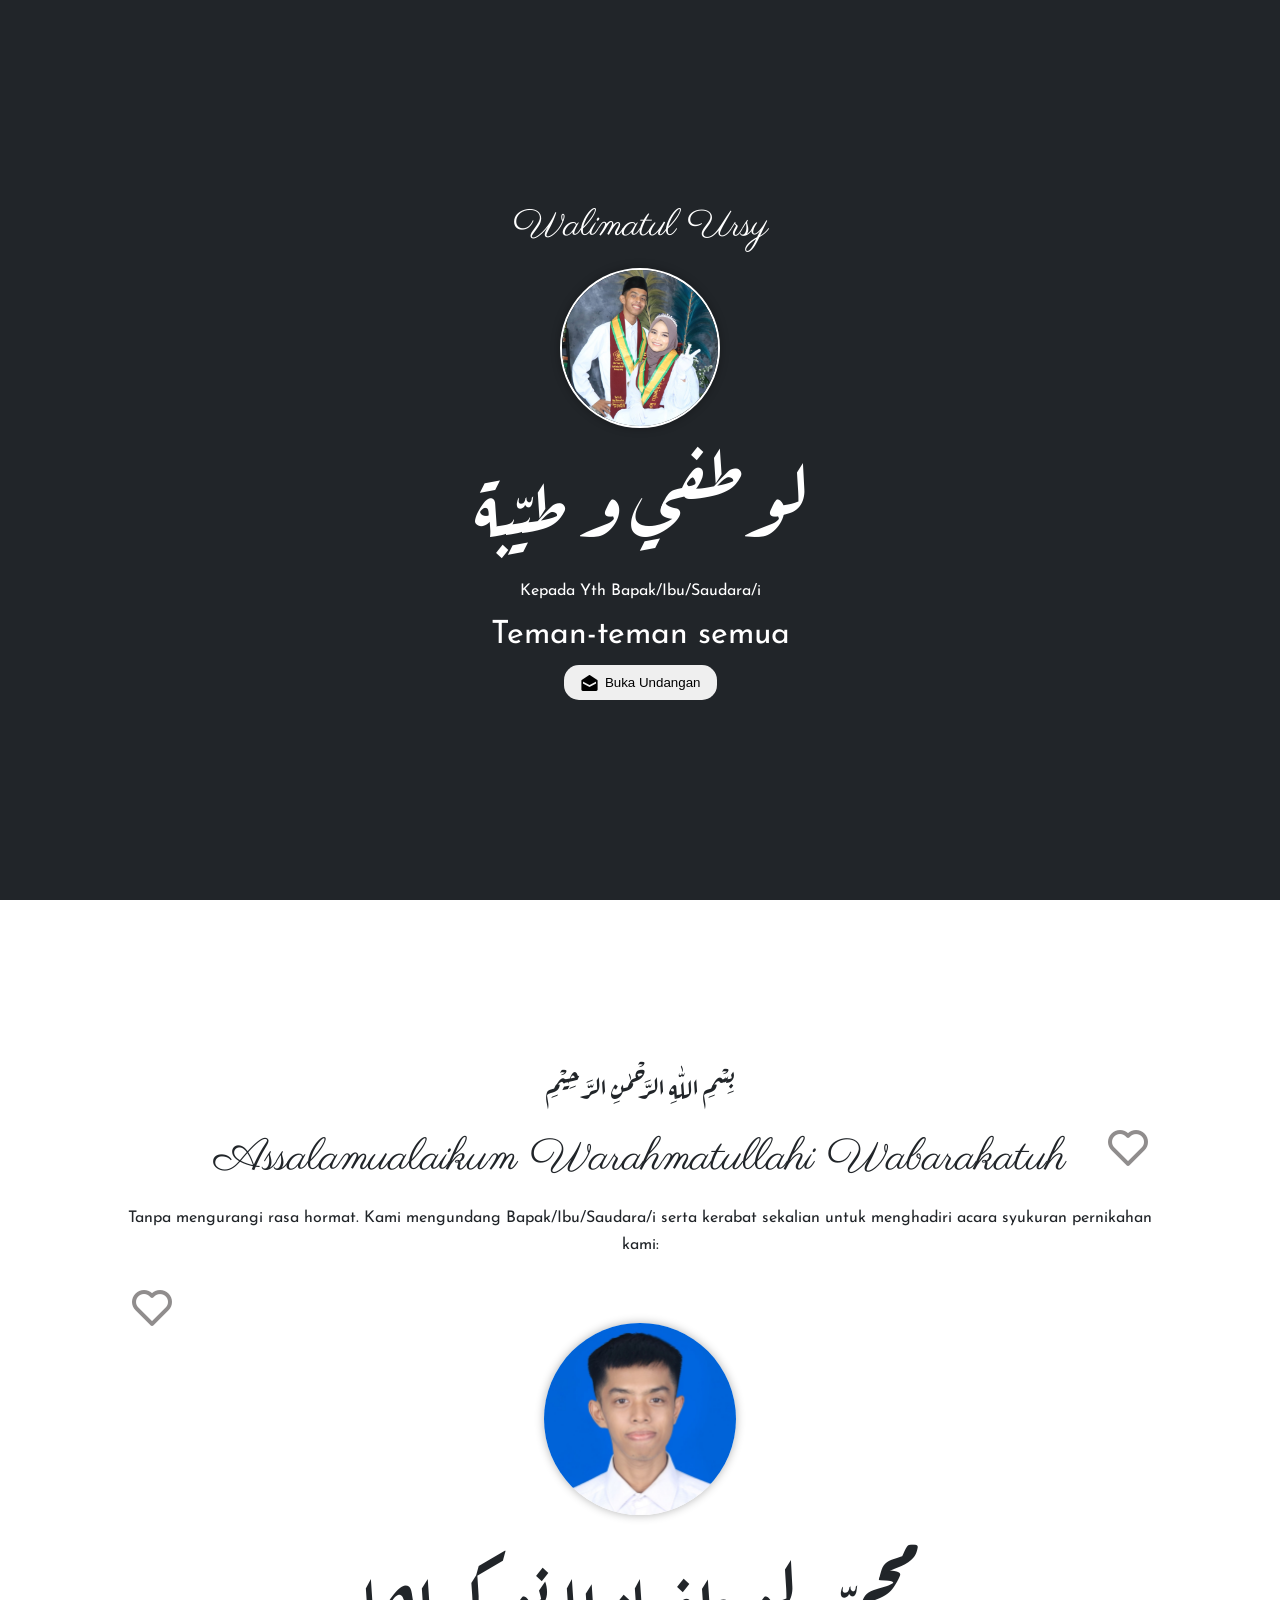
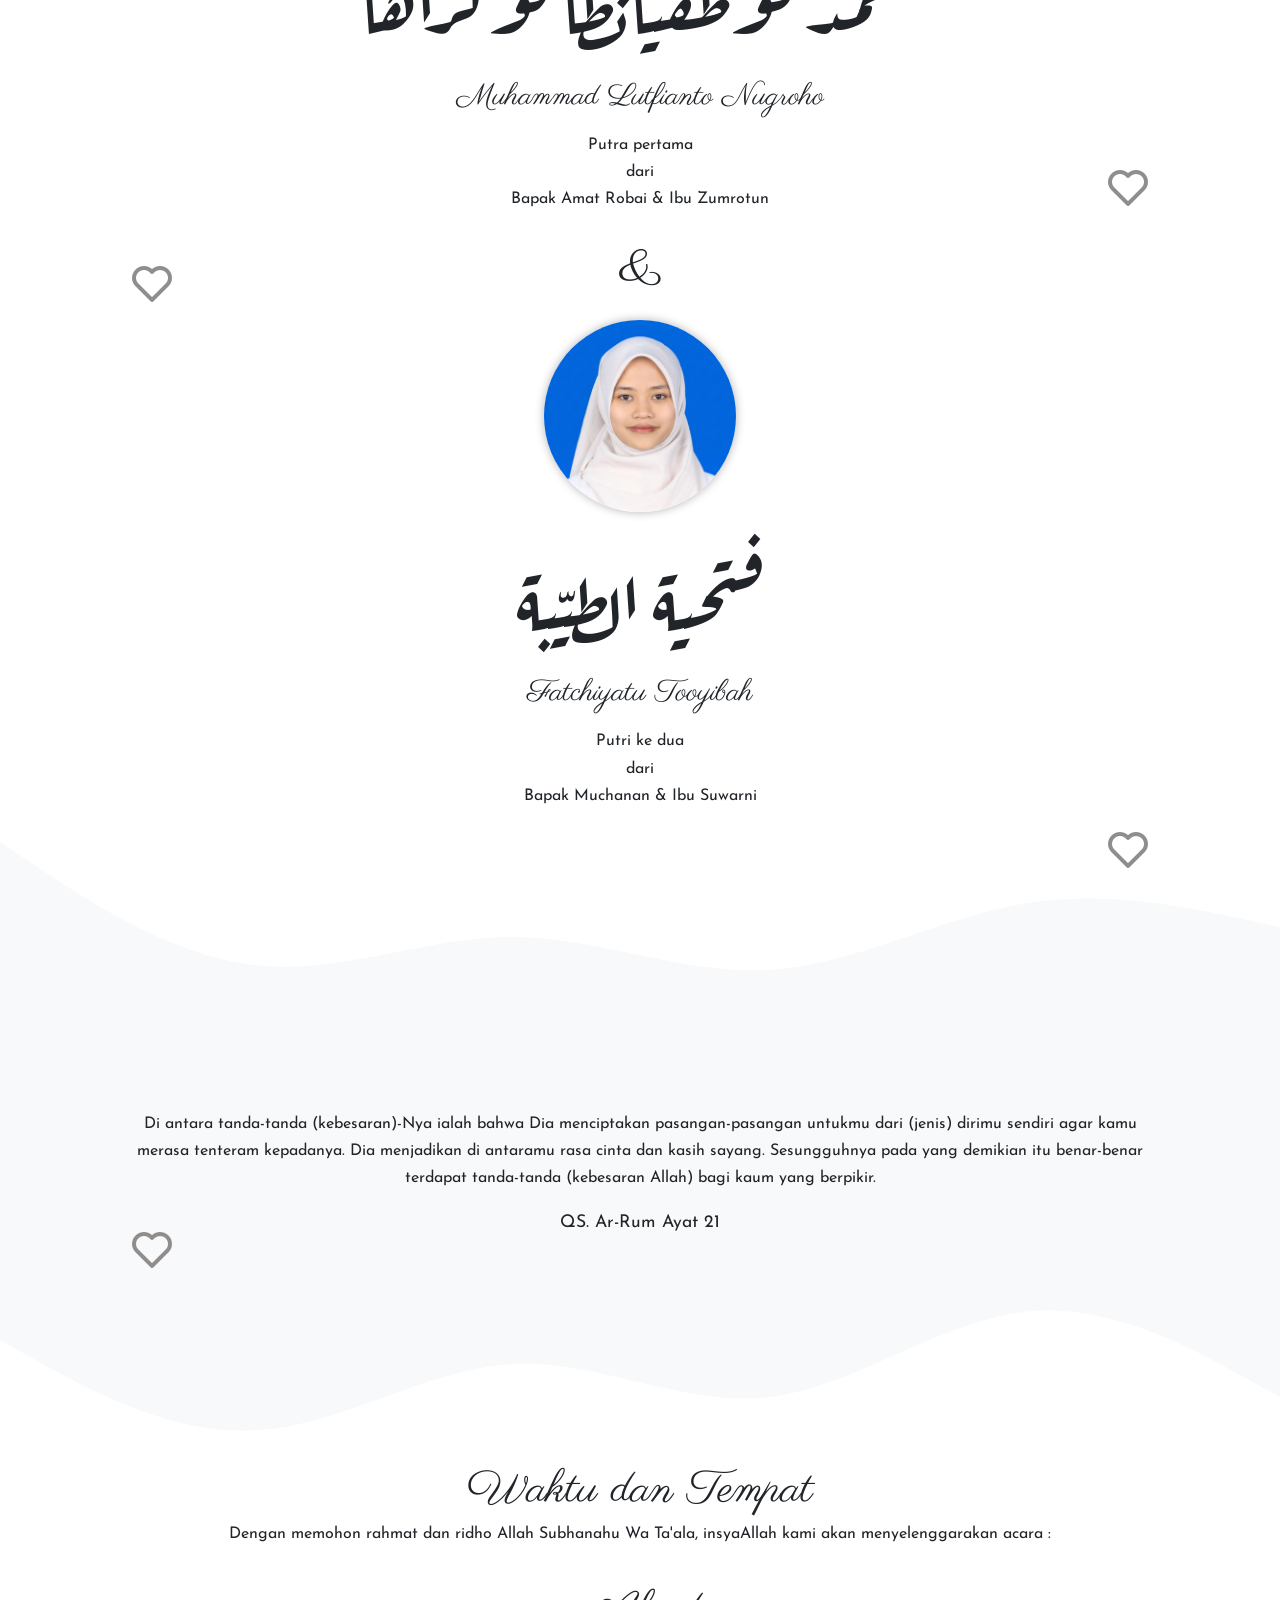
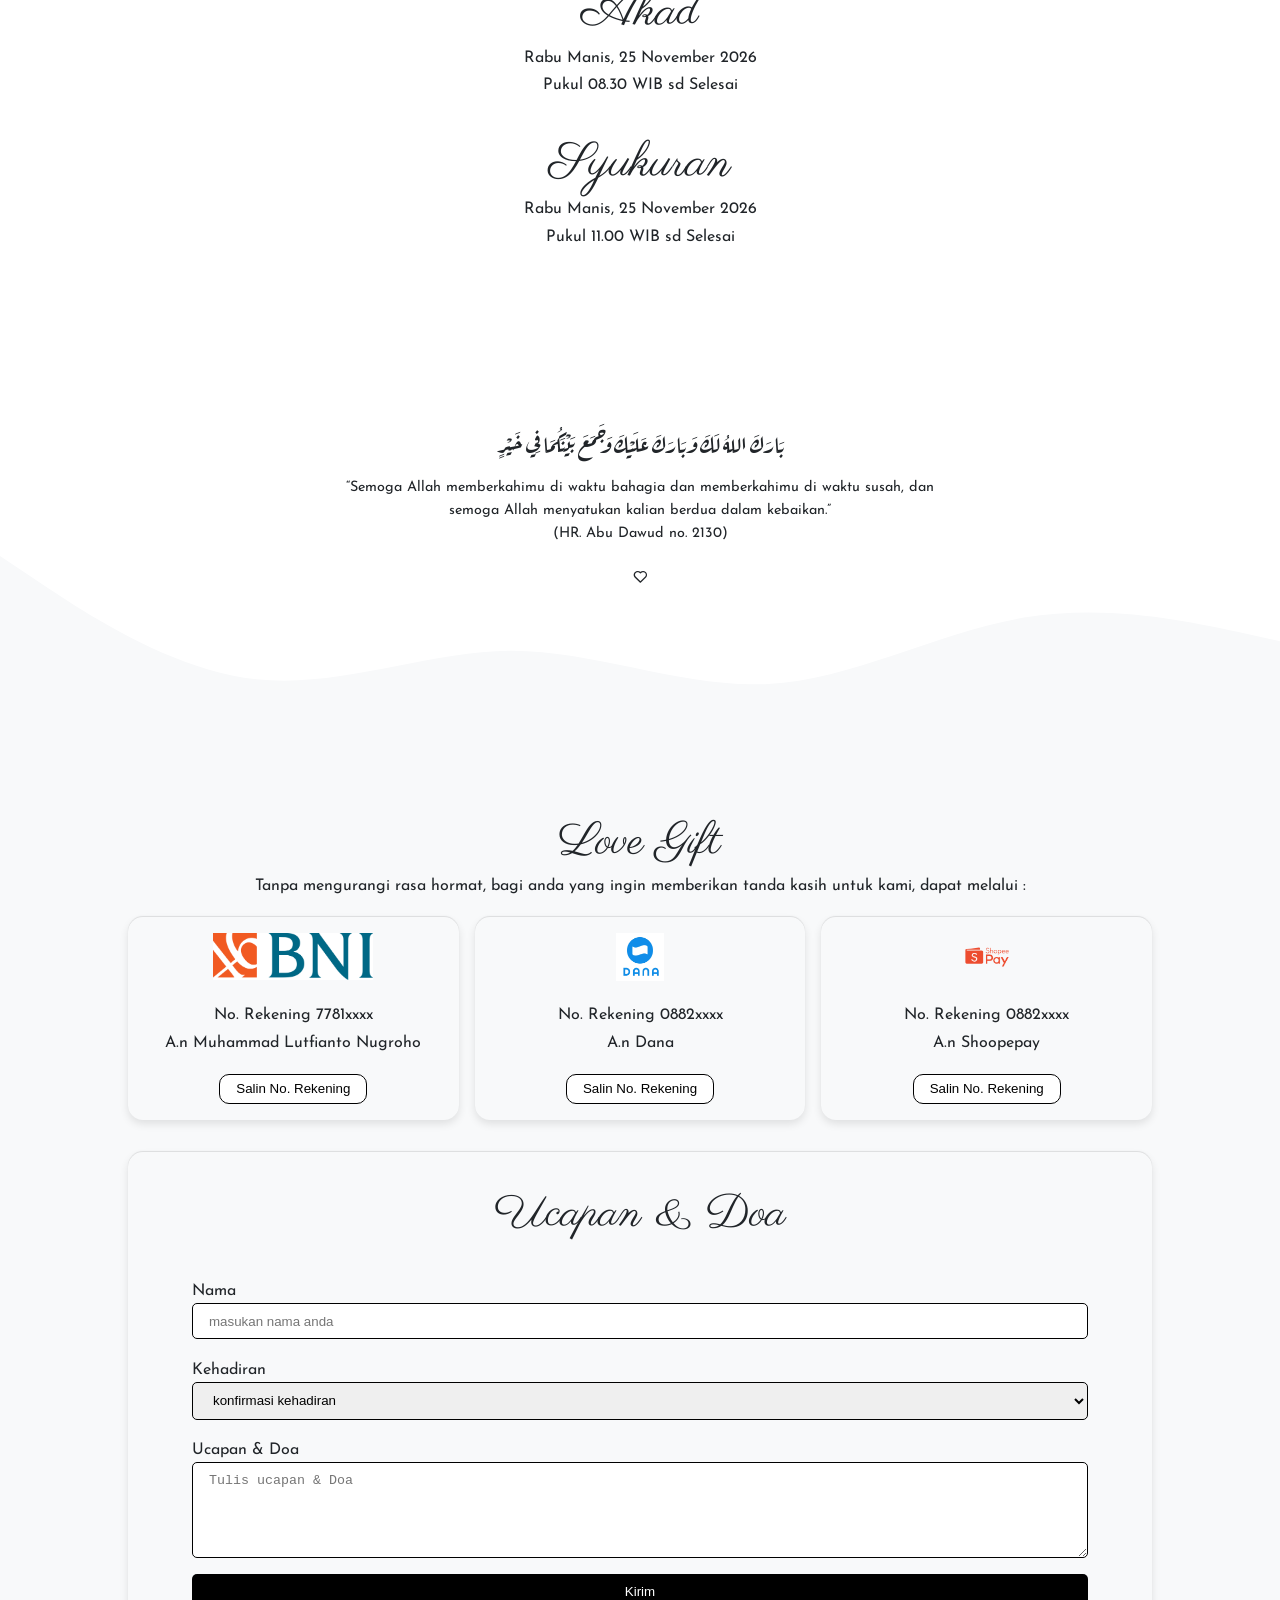
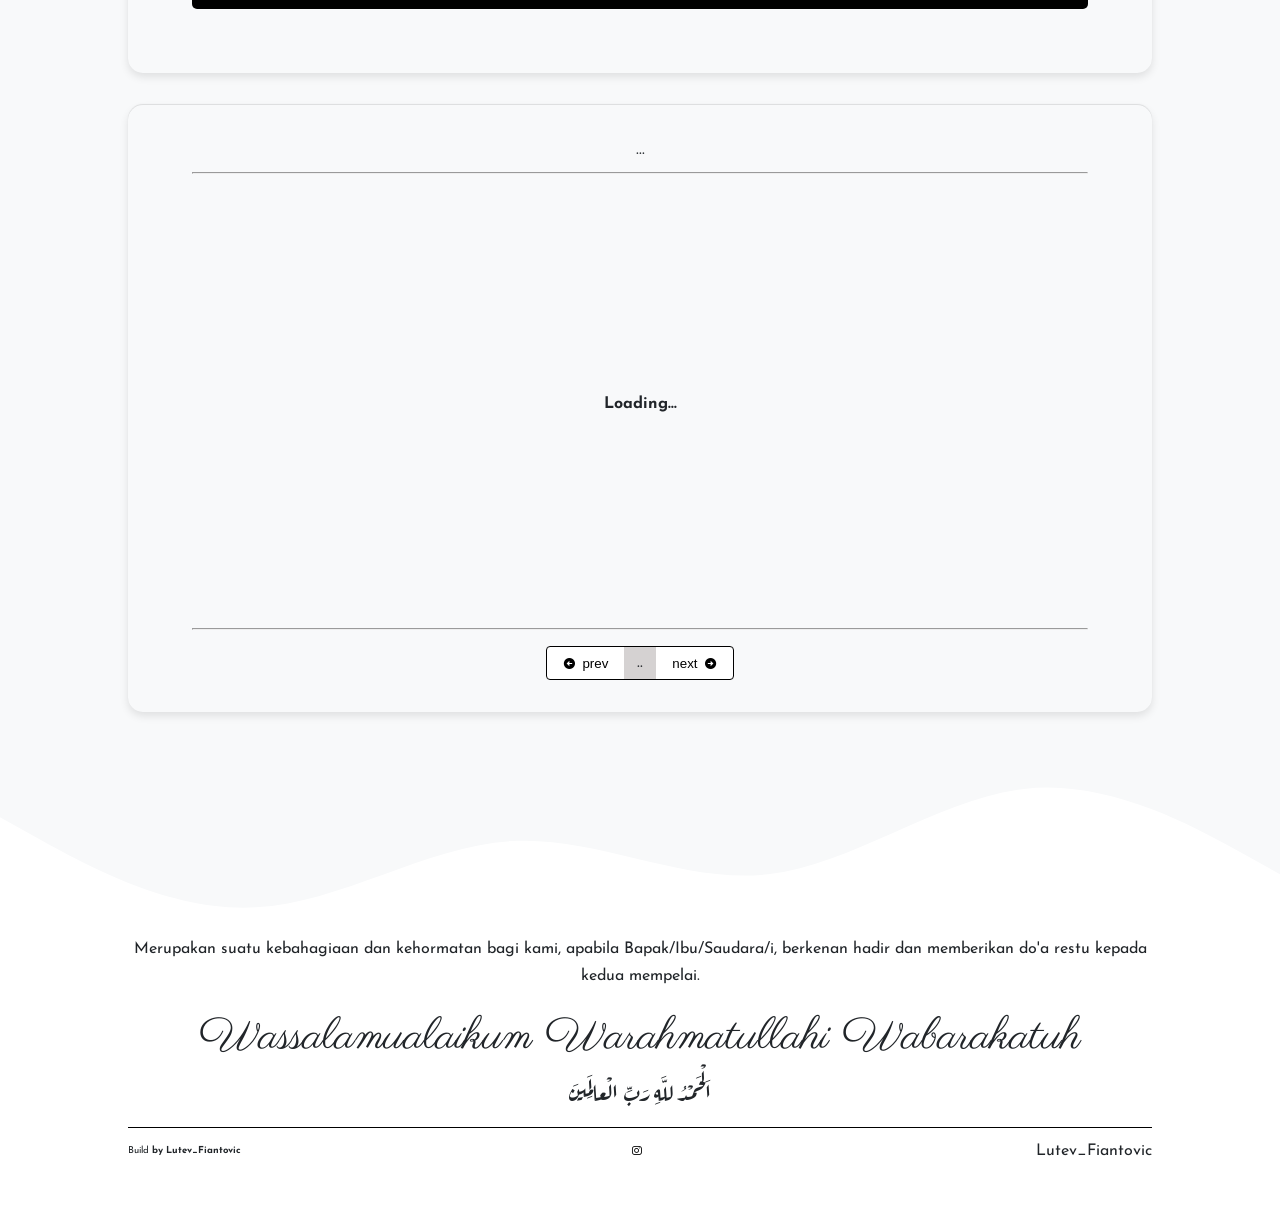
==== commit f72f4ff3: "Update index.html" ====
--- a/public/index.html
+++ b/public/index.html
@@ -72,7 +72,7 @@
         .welcome figure figcaption,
         .home figure figcaption,
         .arabic-couple-caption {
-            font-size: 2rem !important;
+            font-size: 5rem !important;
             margin-top: 0.4rem;
             line-height: 1.6;
         }
@@ -86,7 +86,7 @@
 
         /* Nama Arab Mempelai di bawah foto */
         .bride-arabic-name {
-            font-size: 2rem !important;
+            font-size: 5rem !important;
             margin: 0.5rem 0 0.15rem 0;
             display: block;
             line-height: 1.6;
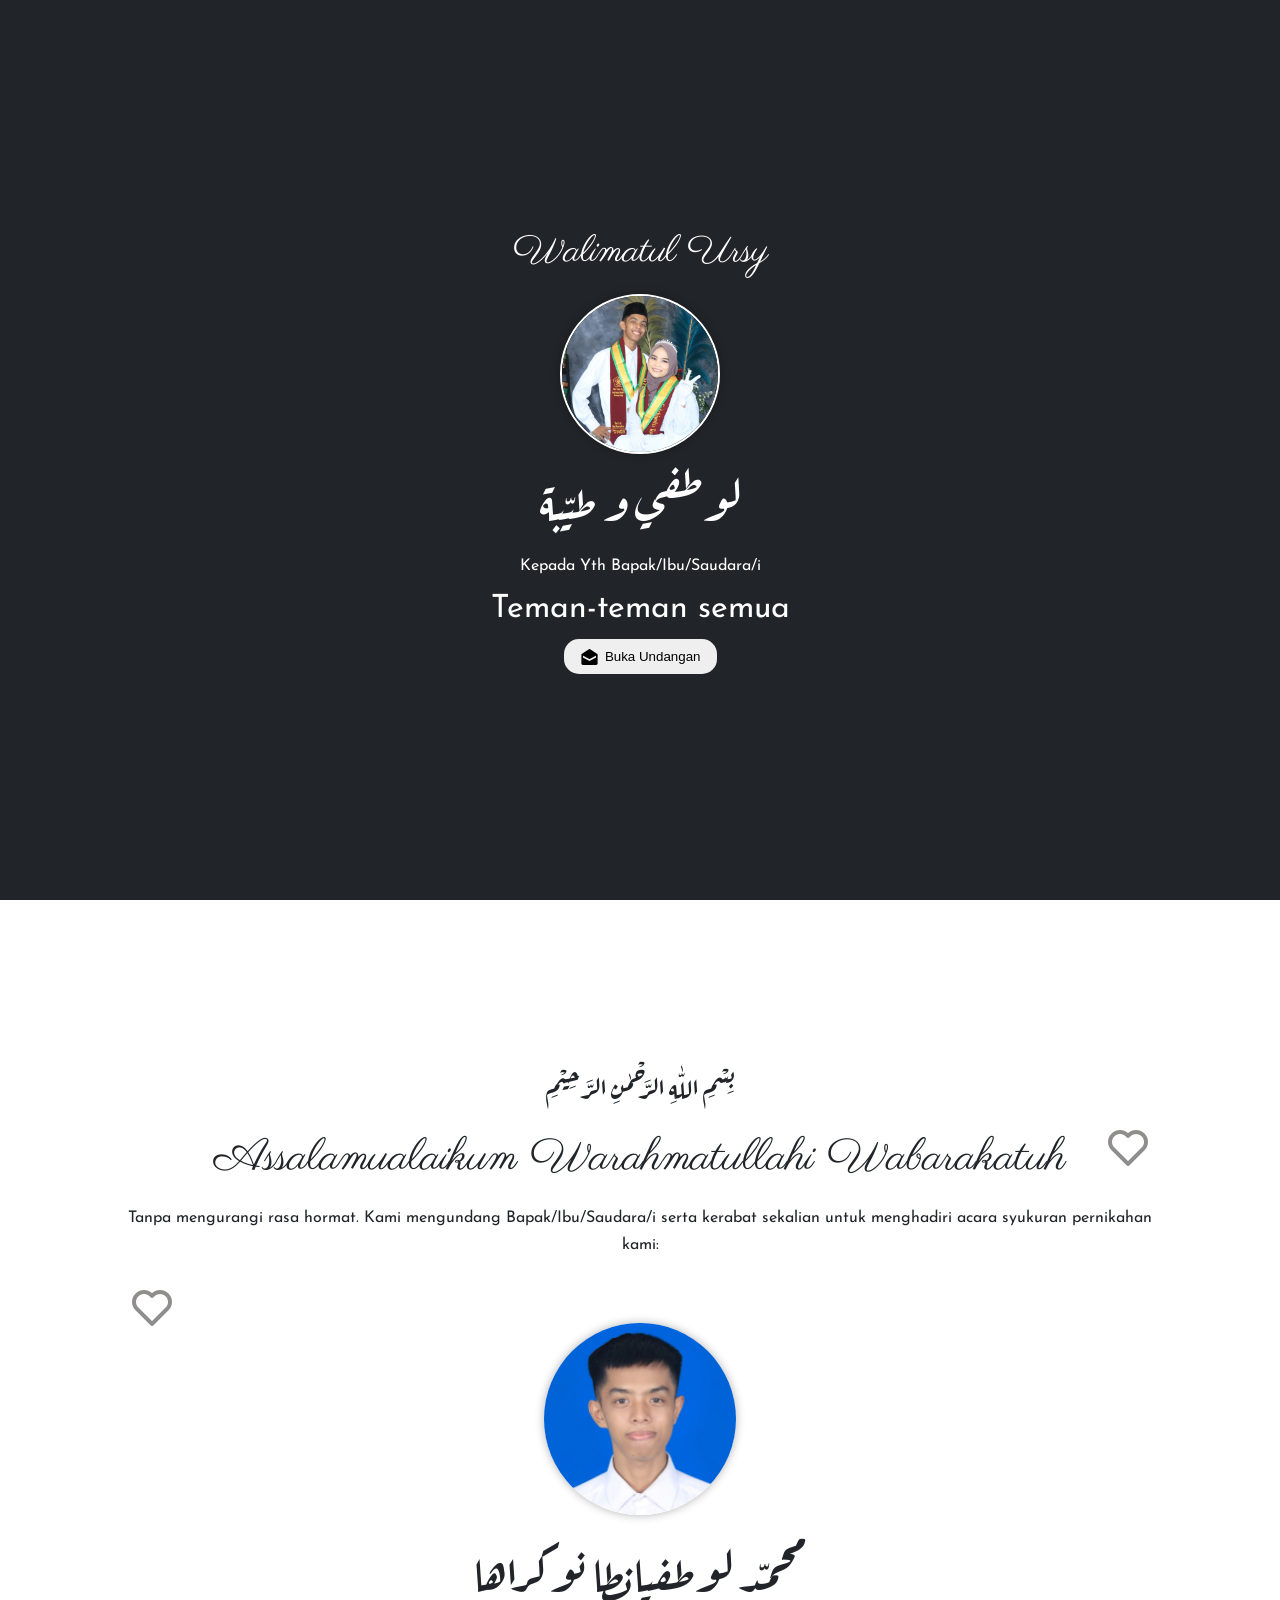
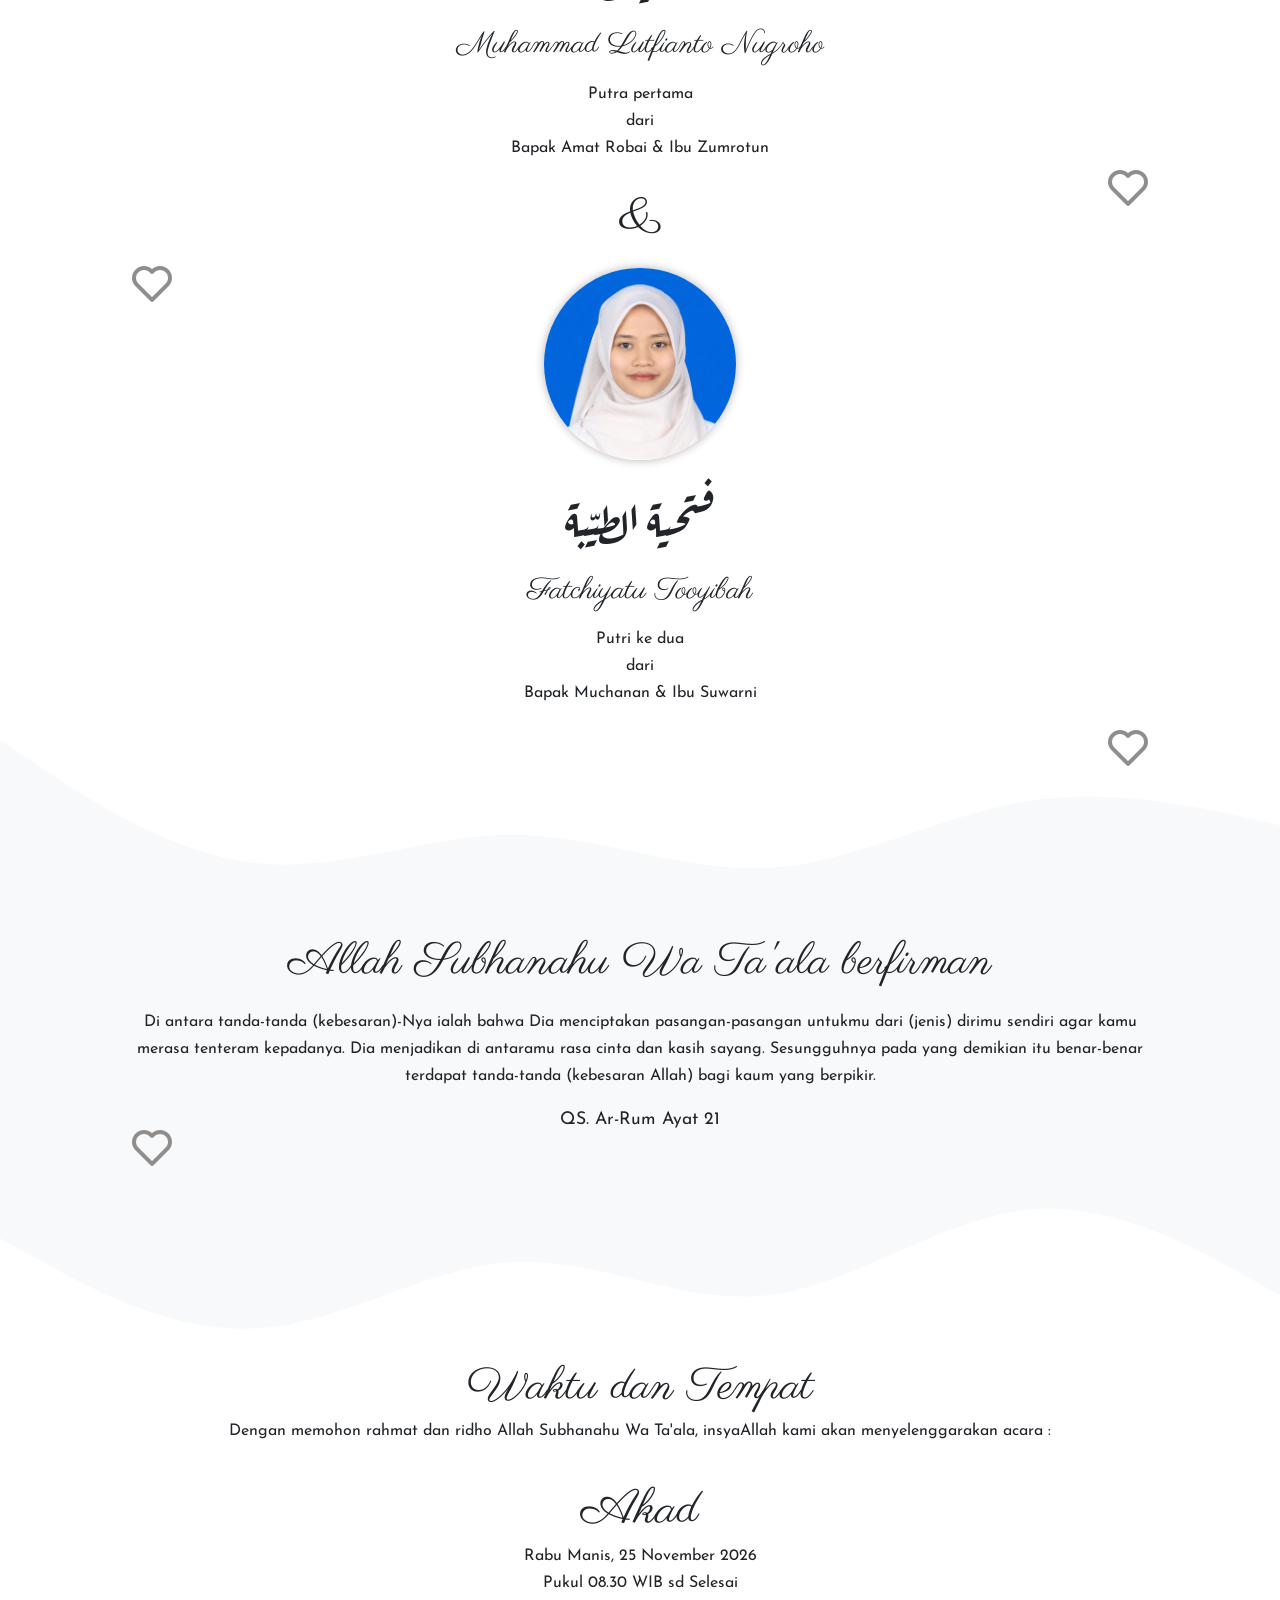
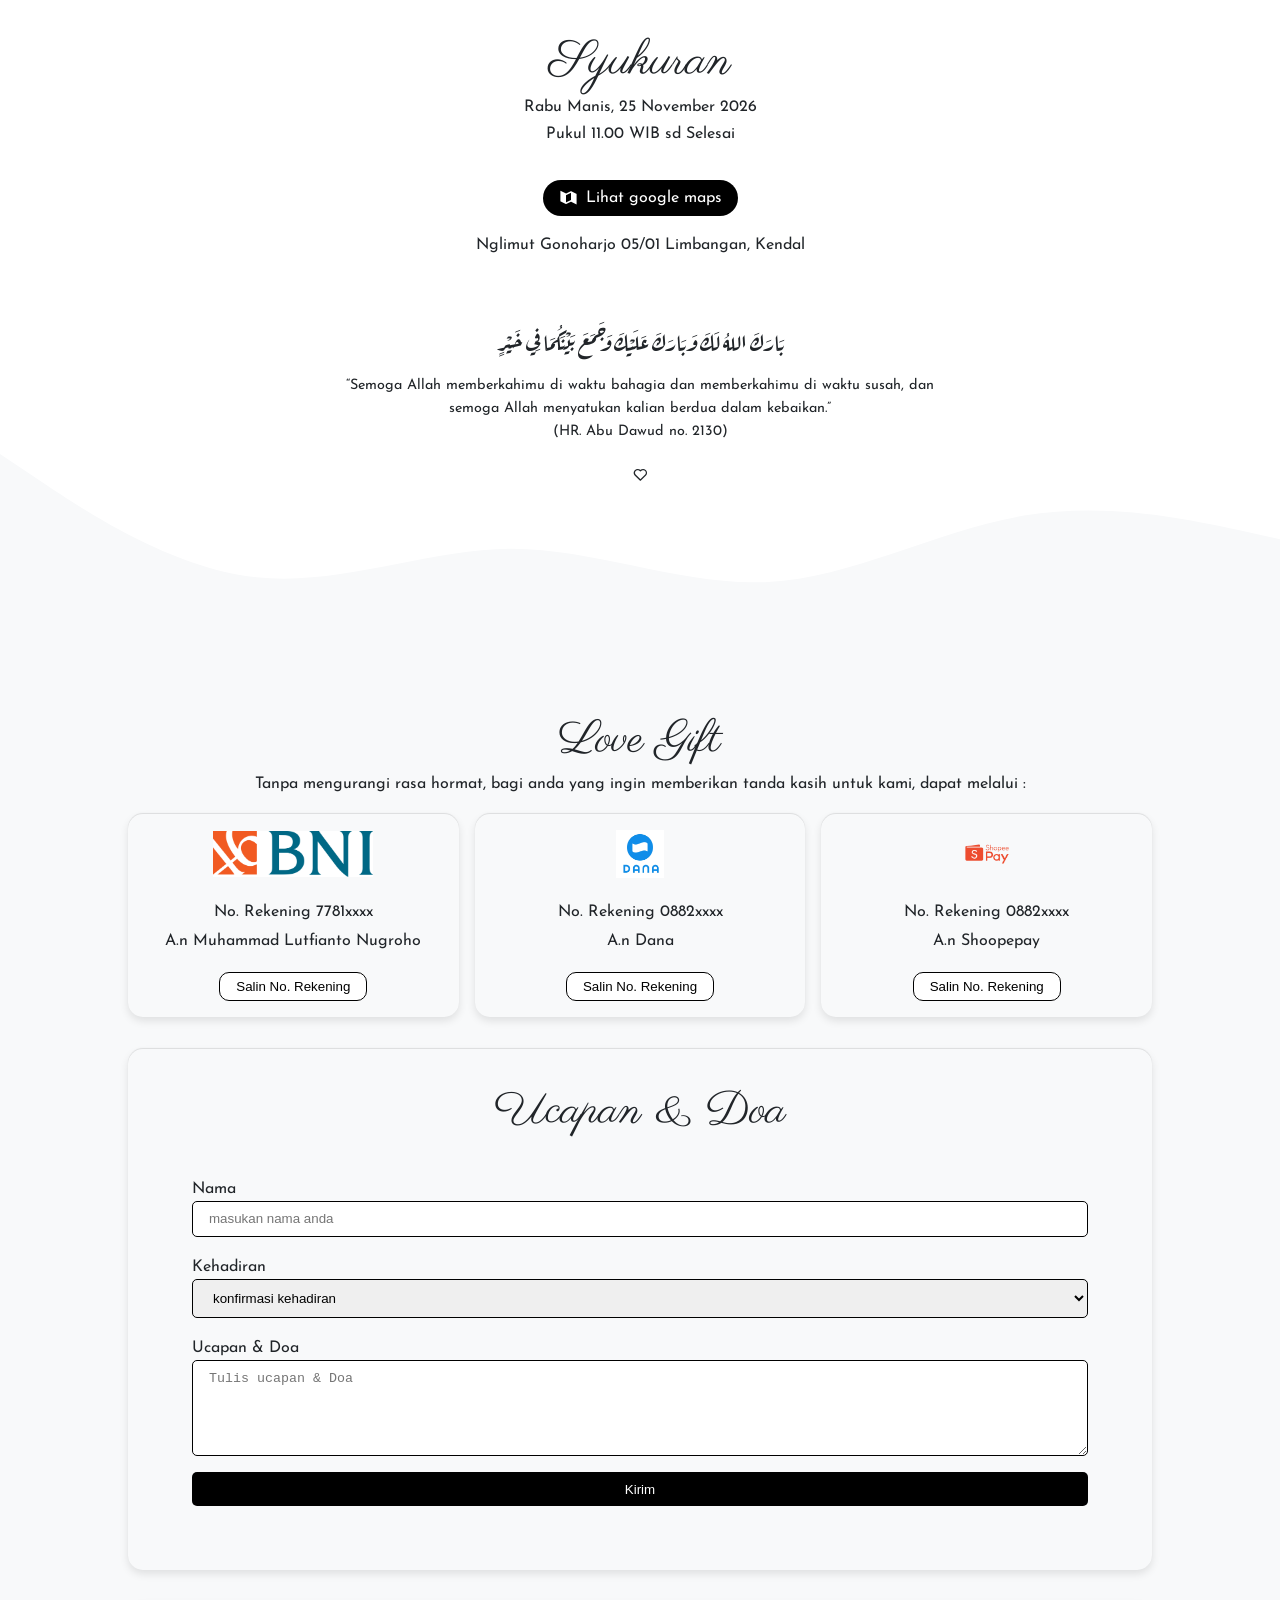
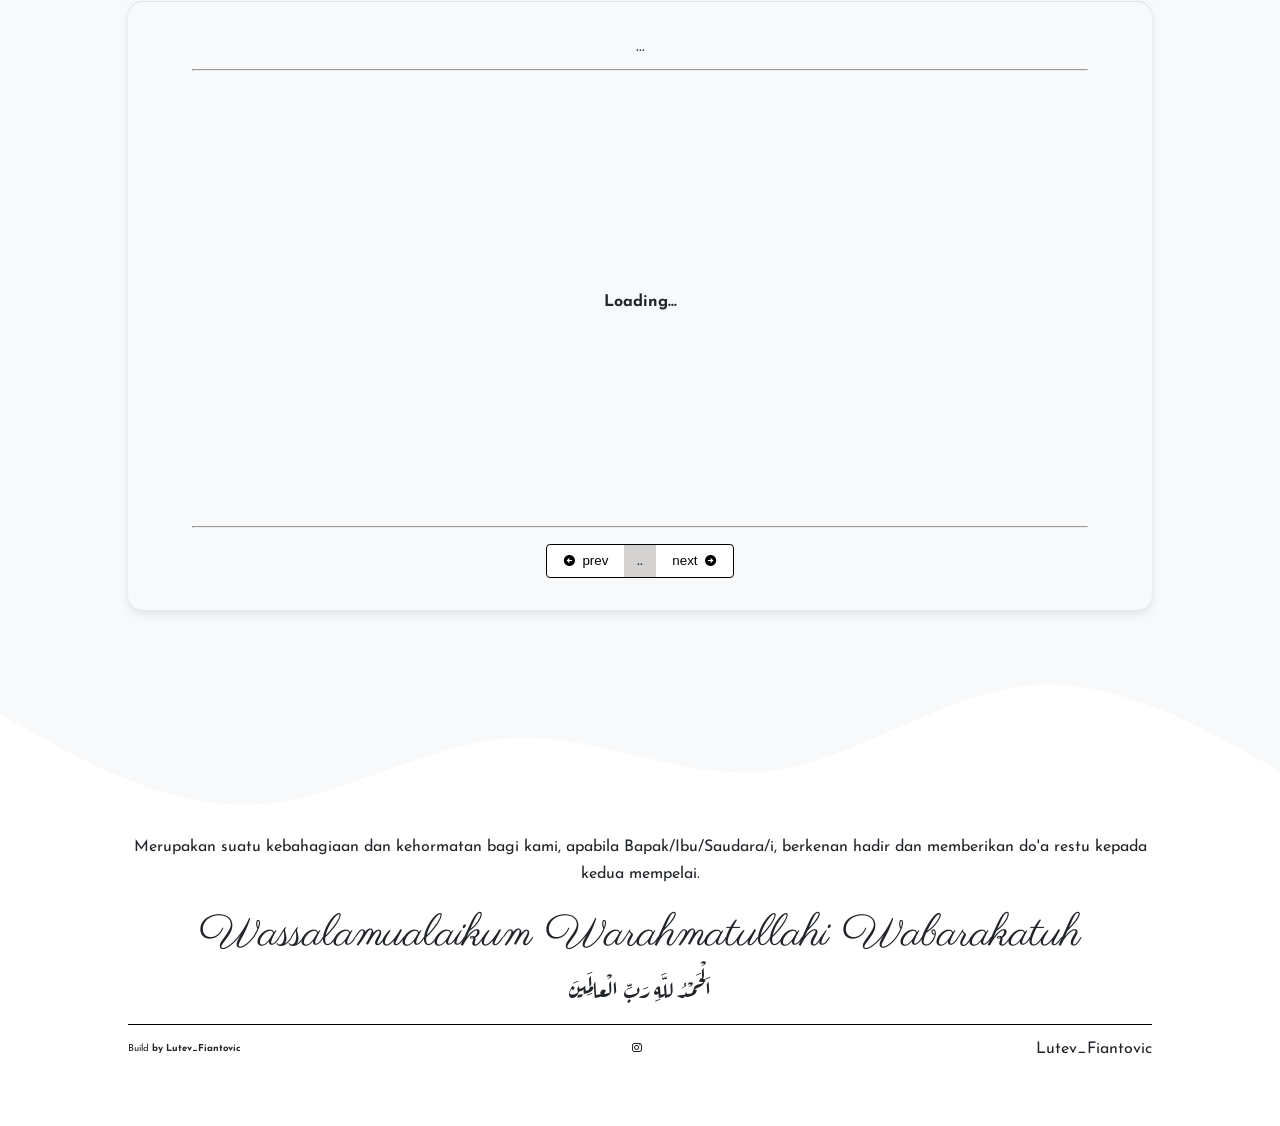
==== commit d100986d: "Update index.html" ====
--- a/public/index.html
+++ b/public/index.html
@@ -72,7 +72,7 @@
         .welcome figure figcaption,
         .home figure figcaption,
         .arabic-couple-caption {
-            font-size: 5rem !important;
+            font-size: 3rem !important;
             margin-top: 0.4rem;
             line-height: 1.6;
         }
@@ -86,7 +86,7 @@
 
         /* Nama Arab Mempelai di bawah foto */
         .bride-arabic-name {
-            font-size: 5rem !important;
+            font-size: 3rem !important;
             margin: 0.5rem 0 0.15rem 0;
             display: block;
             line-height: 1.6;
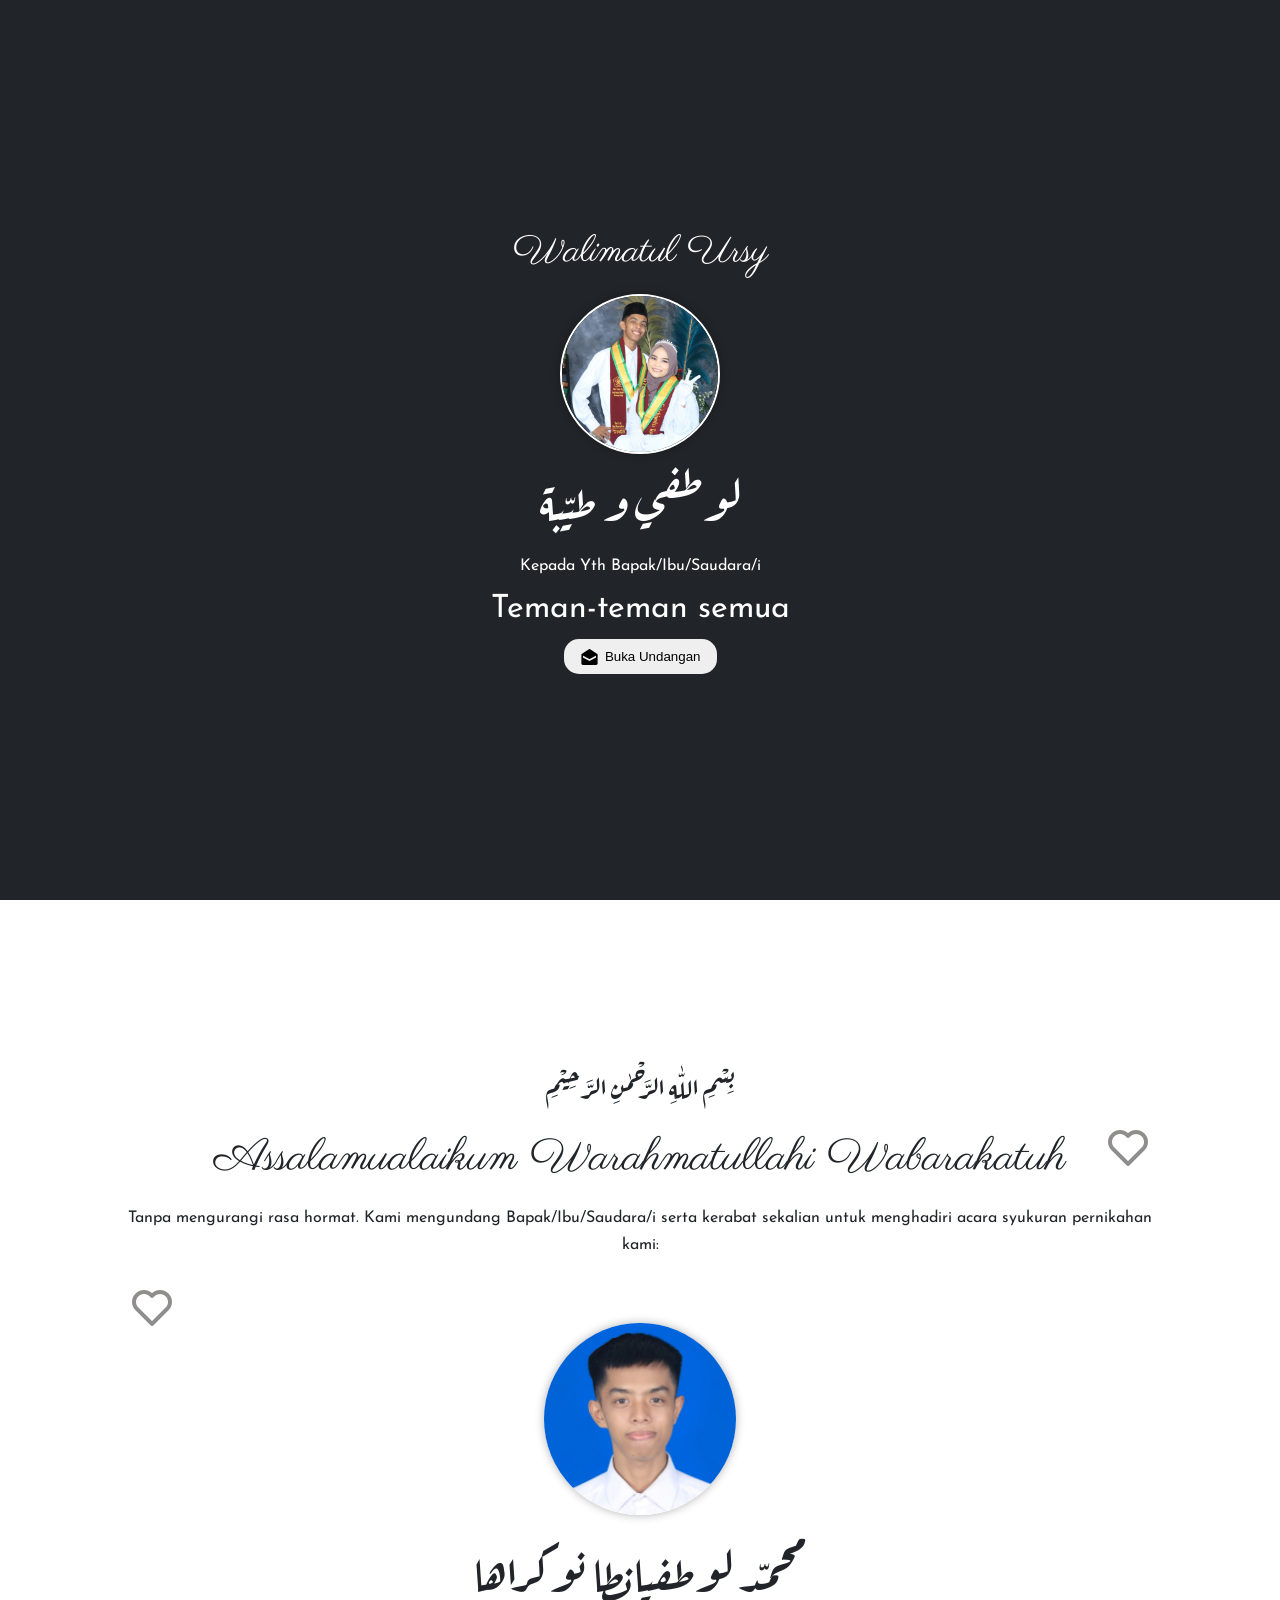
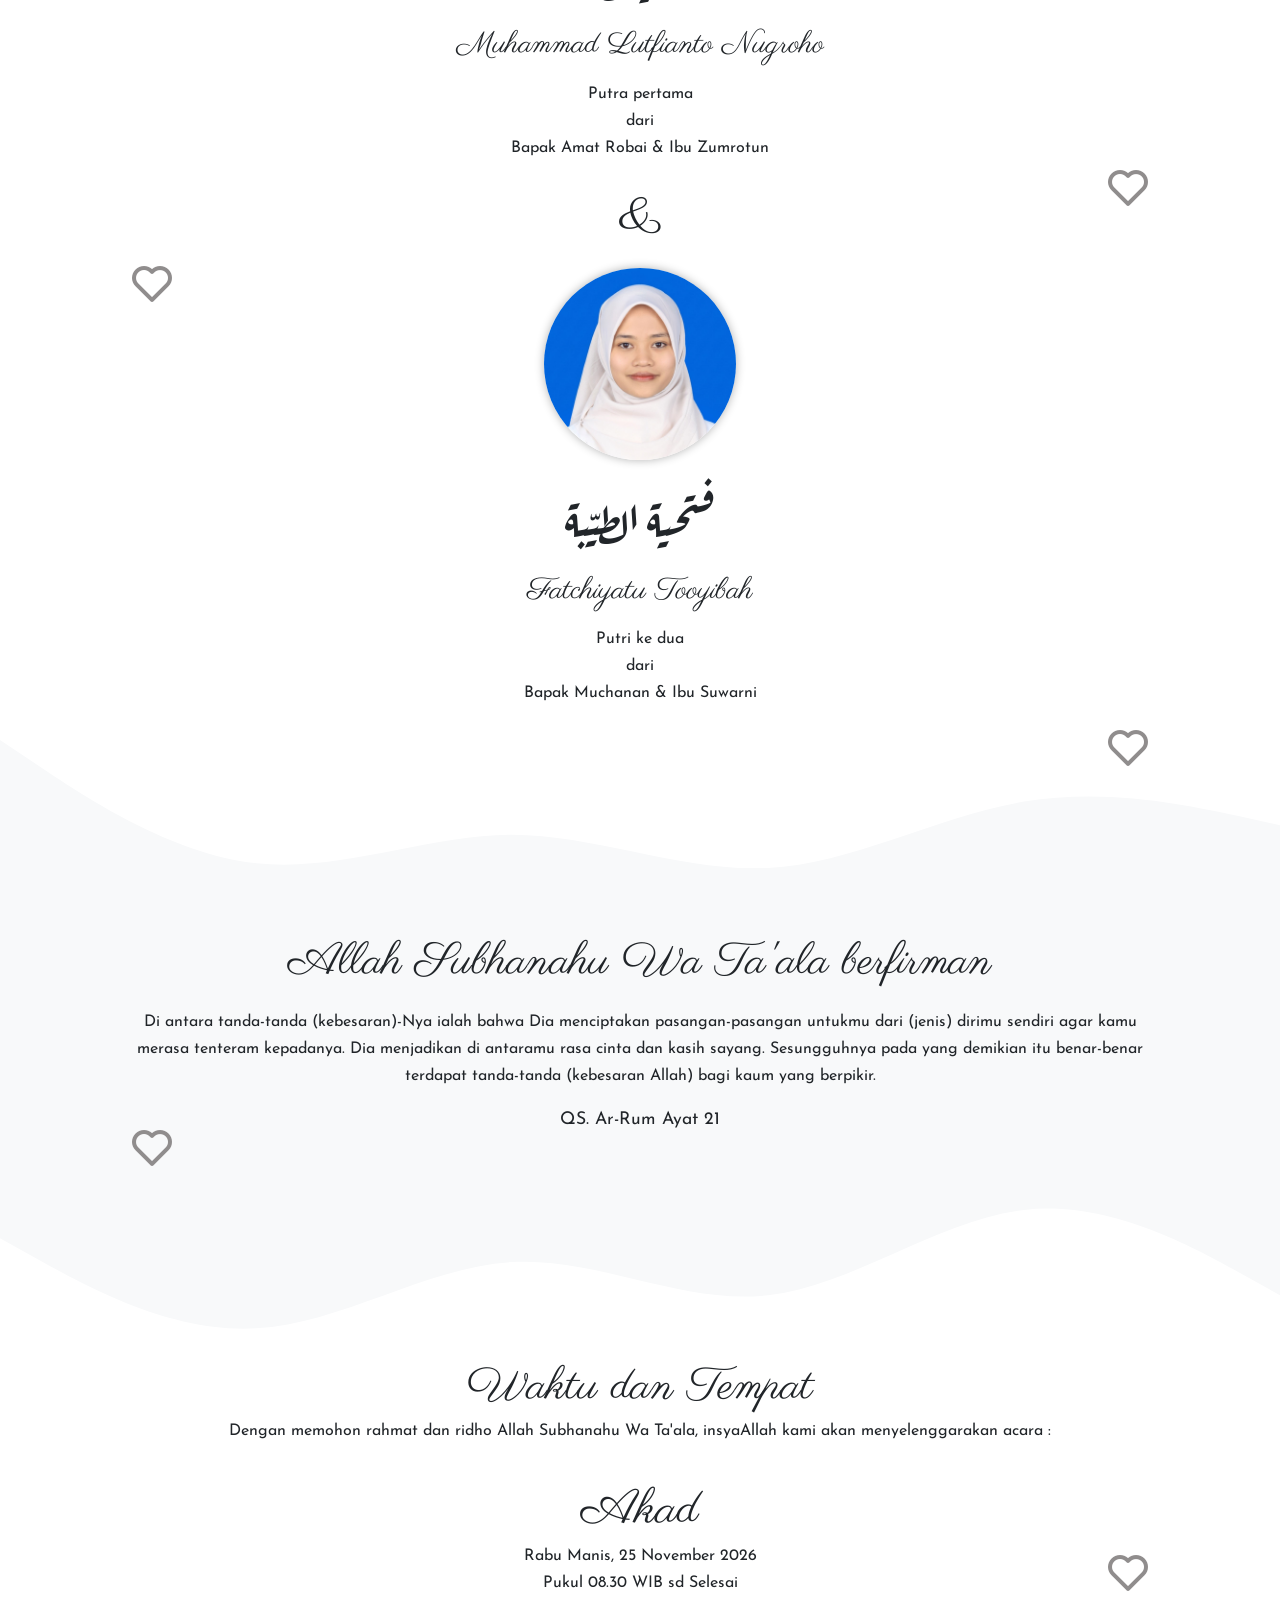
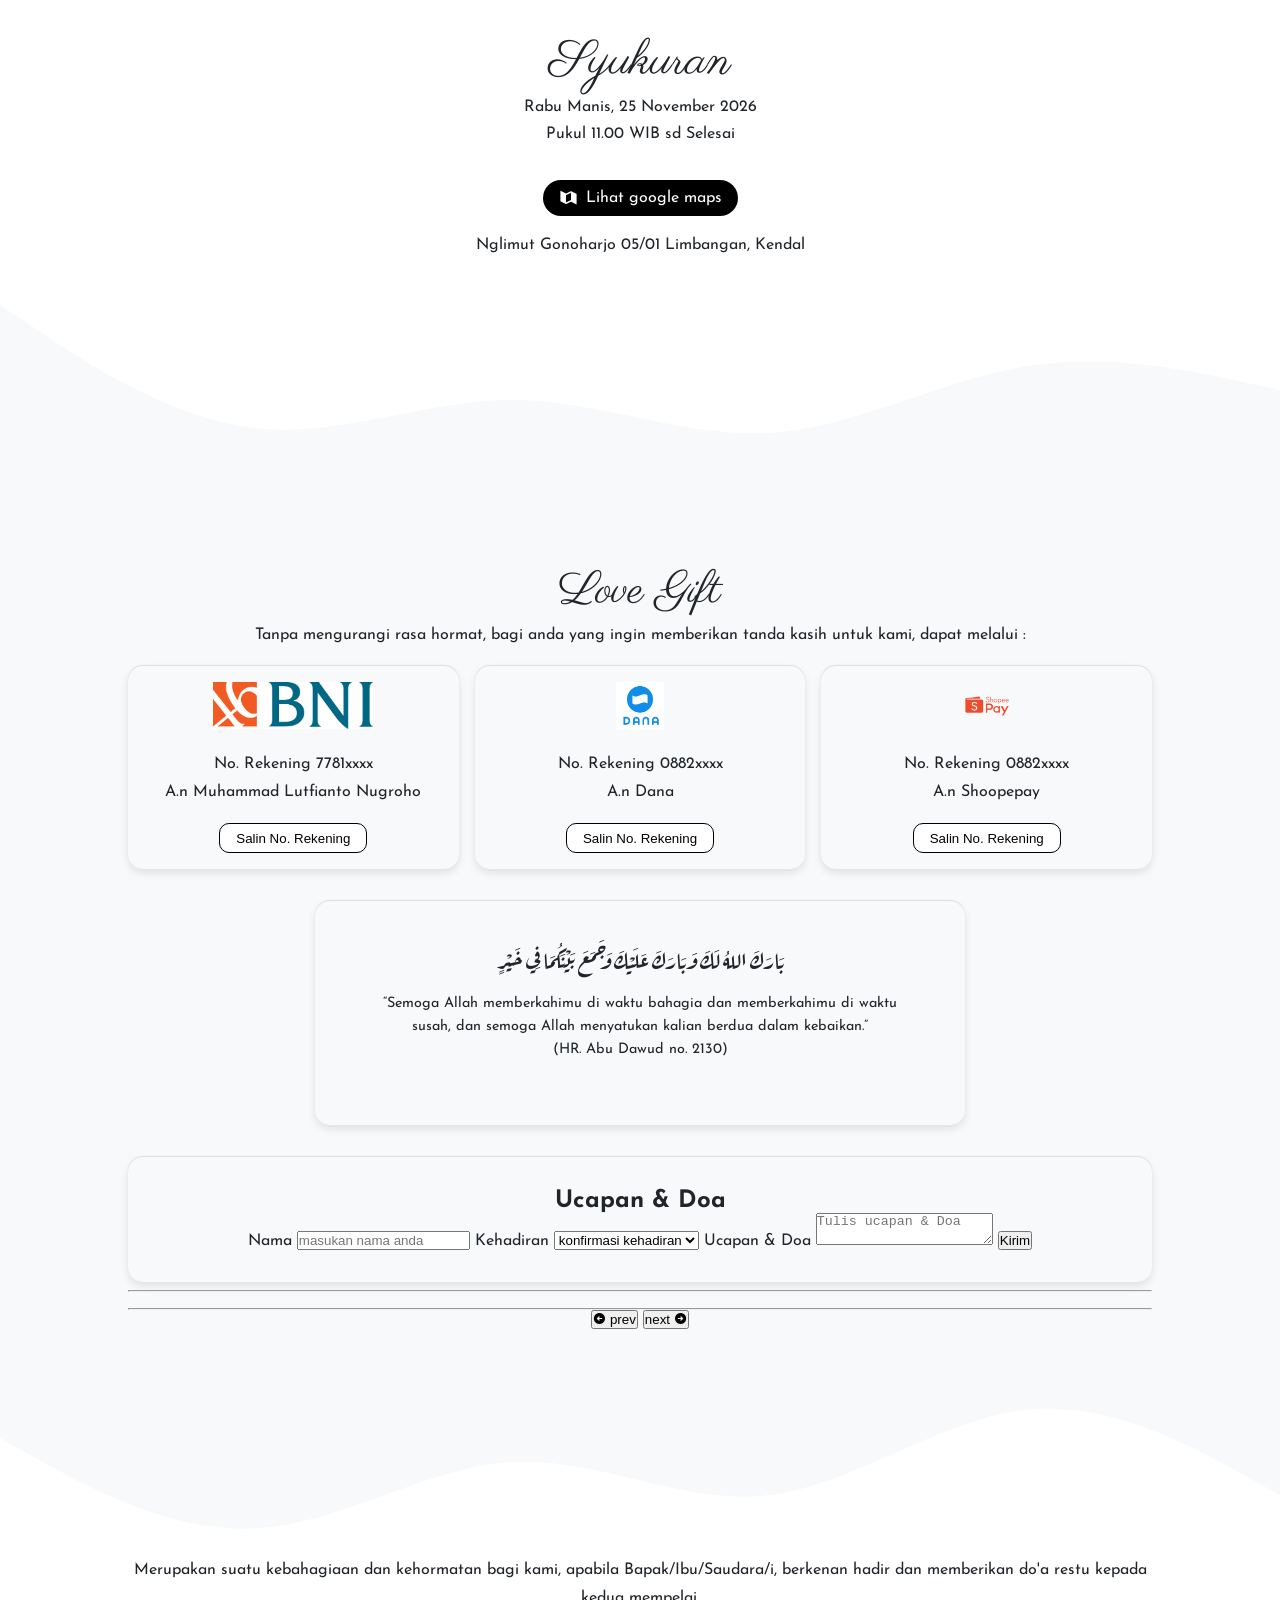
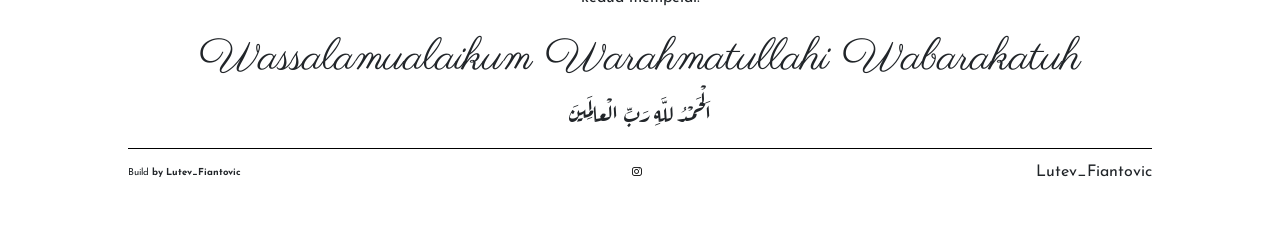
==== commit 718f96ef: "Update index.html" ====
--- a/public/index.html
+++ b/public/index.html
@@ -271,14 +271,6 @@
         </a>
         <p data-aos="zoom-in" data-aos-duration="1000"></p>
 
-        <!-- Doa Untuk Kedua Mempelai (HR. Abu Dawud) -->
-        <div class="doa-pengantin-box" data-aos="zoom-in" data-aos-duration="1000">
-            <p class="arabic-doa" lang="ar">بَارَكَ اللهُ لَكَ وَبَارَكَ عَلَيْكَ وَجَمَعَ بَيْنَكُمَا فِي خَيْرٍ</p>
-            <p class="arti-doa">
-                “Semoga Allah memberkahimu di waktu bahagia dan memberkahimu di waktu susah, dan semoga Allah menyatukan kalian berdua dalam kebaikan.”
-                <br><span>(HR. Abu Dawud no. 2130)</span>
-            </p>
-        </div>
 
         <i class="bx bx-heart" aria-hidden="true"></i>
     </section>
@@ -301,6 +293,15 @@
             <div></div>
         </div>
 
+<!-- Doa Untuk Kedua Mempelai (HR. Abu Dawud) -->
+        <div class="doa-pengantin-box" data-aos="zoom-in" data-aos-duration="1000">
+            <p class="arabic-doa" lang="ar">بَارَكَ اللهُ لَكَ وَبَارَكَ عَلَيْكَ وَجَمَعَ بَيْنَكُمَا فِي خَيْرٍ</p>
+            <p class="arti-doa">
+                “Semoga Allah memberkahimu di waktu bahagia dan memberkahimu di waktu susah, dan semoga Allah menyatukan kalian berdua dalam kebaikan.”
+                <br><span>(HR. Abu Dawud no. 2130)</span>
+            </p>
+        </div>
+        
         <div data-aos="zoom-in" data-aos-duration="1000">
             <h2>Ucapan & Doa</h2>
             <form>
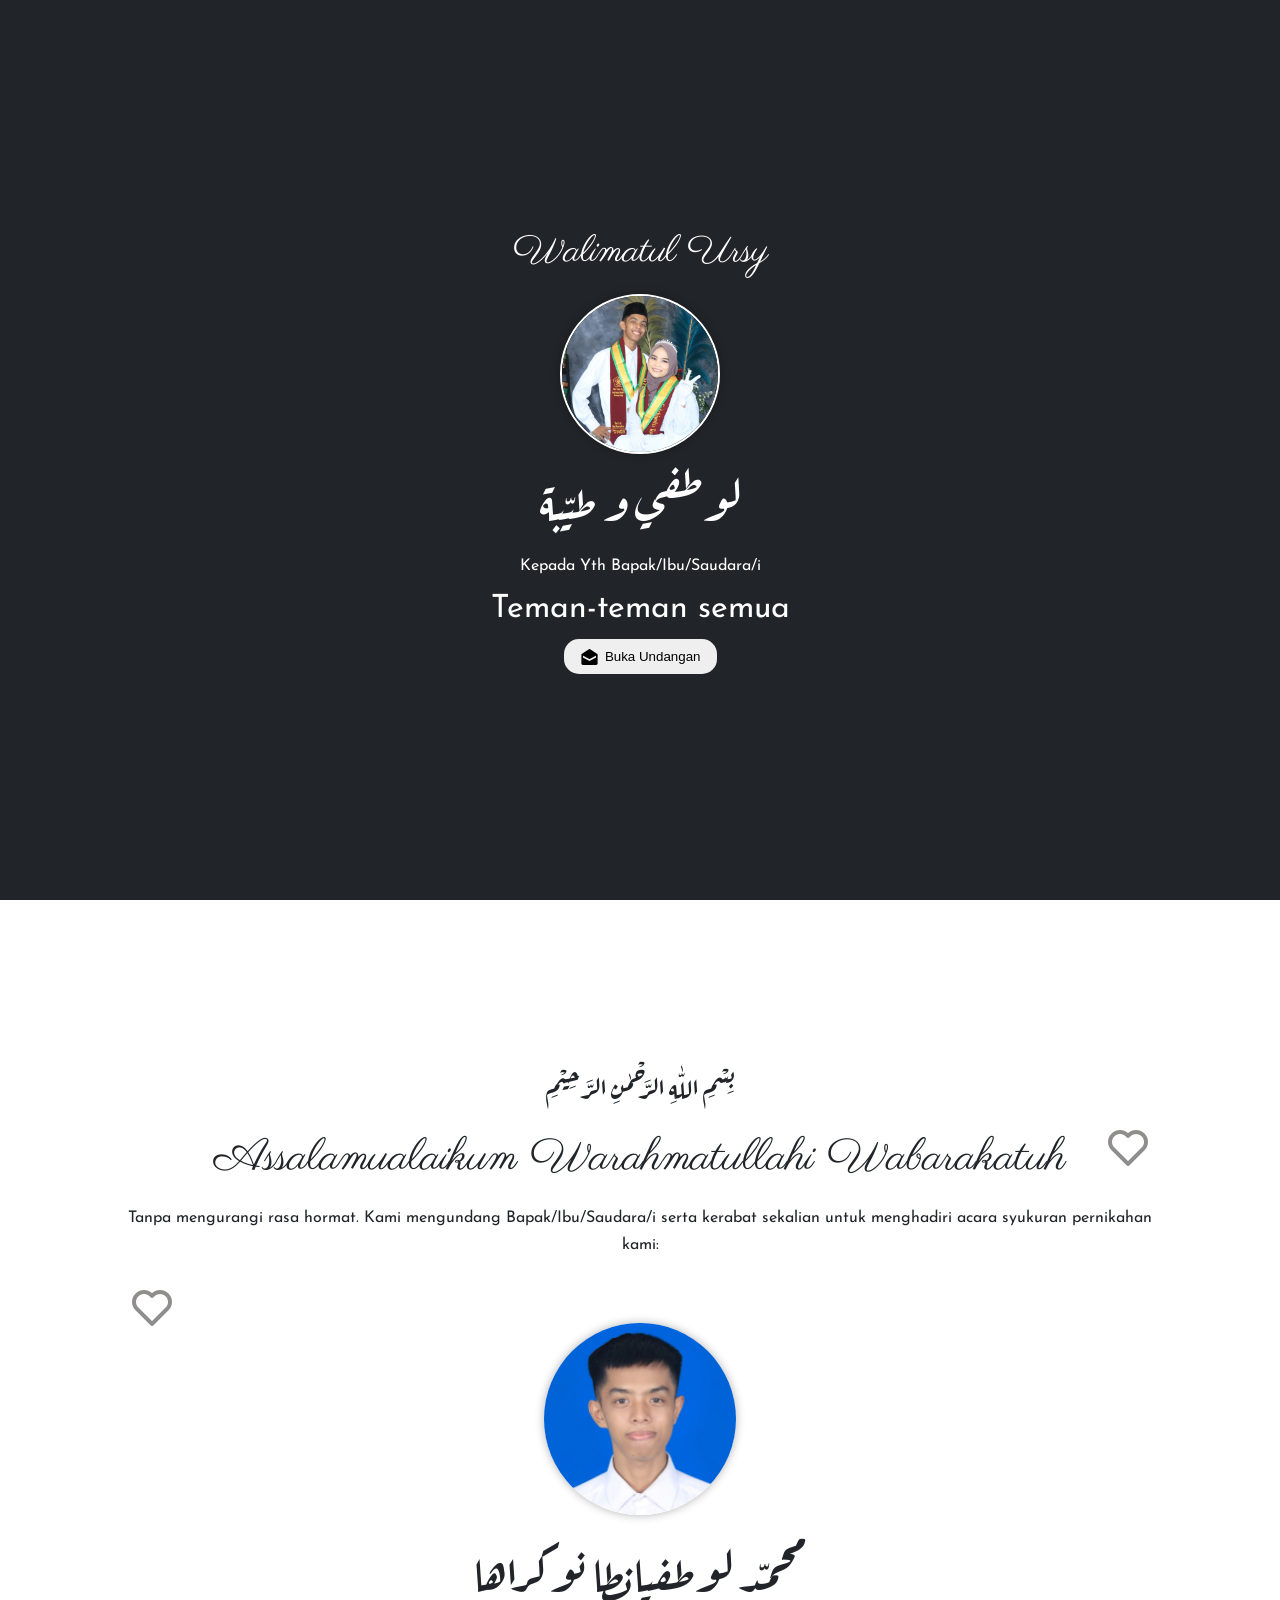
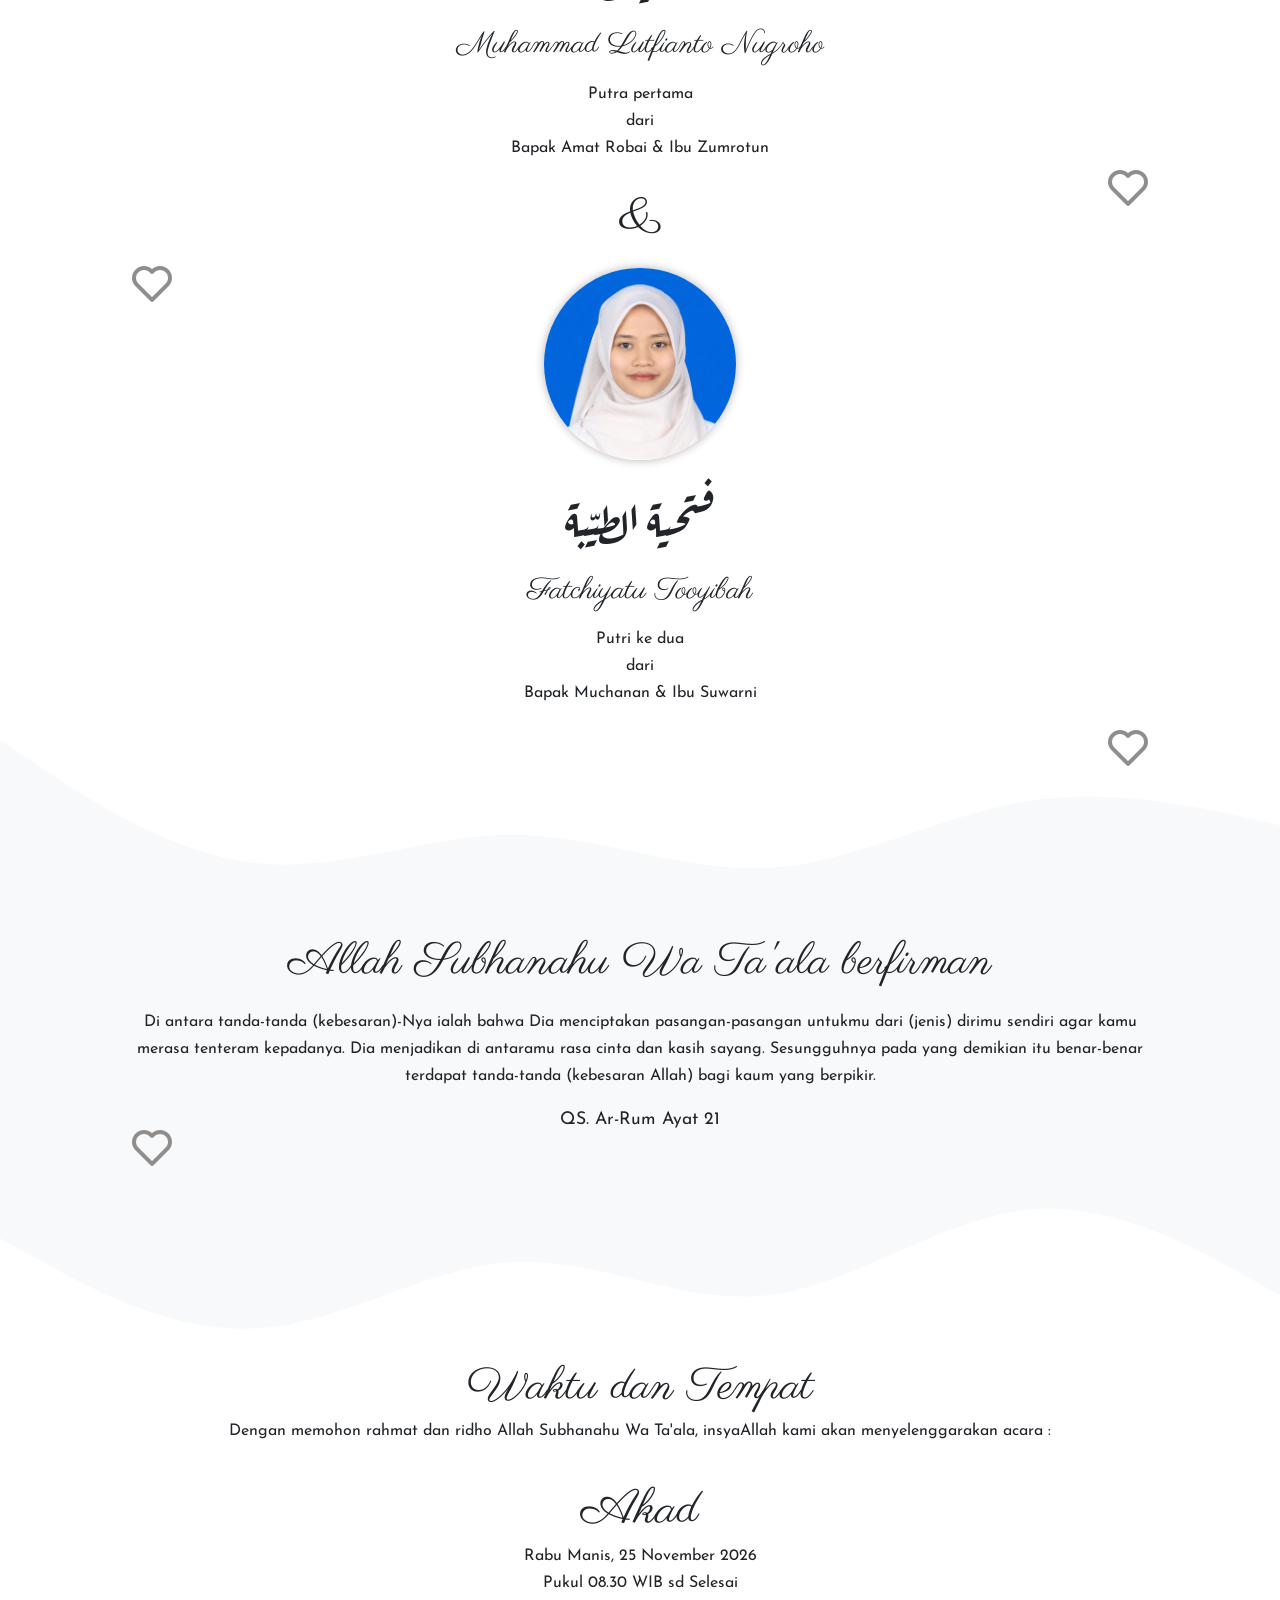
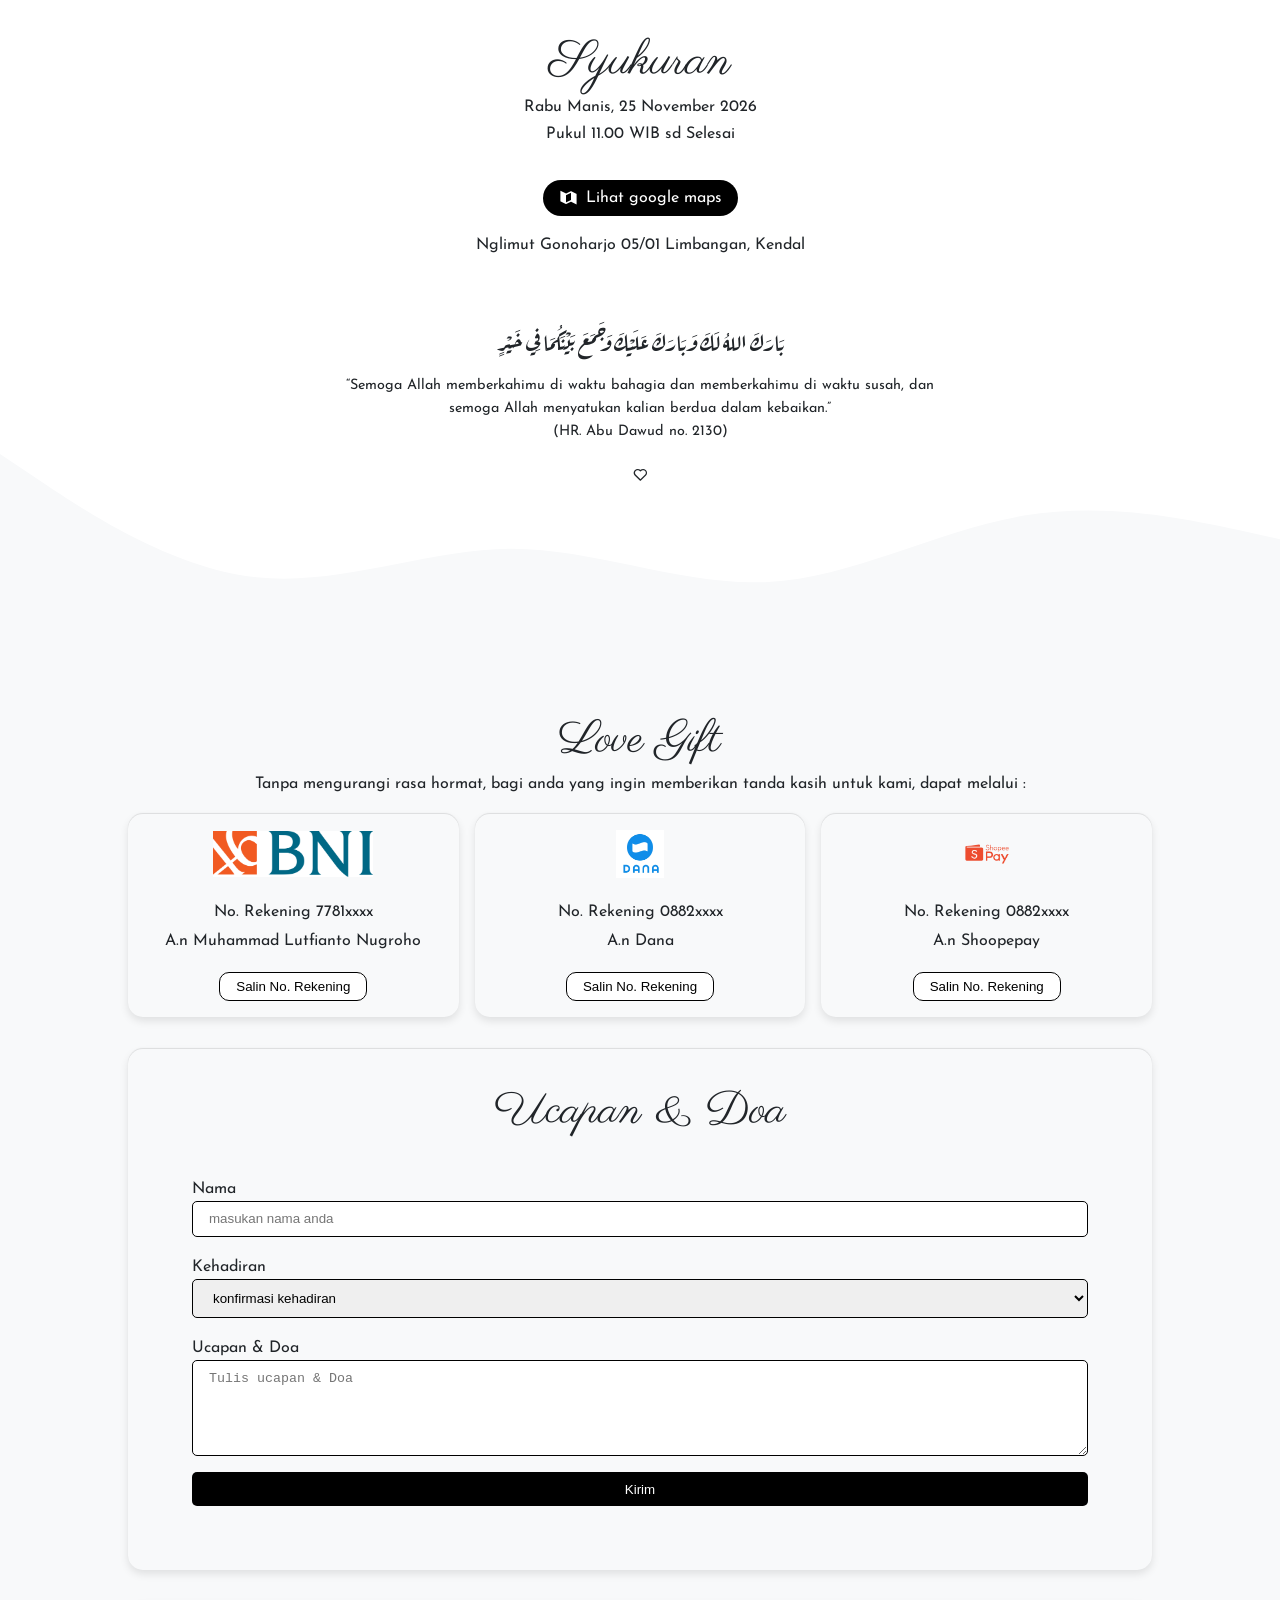
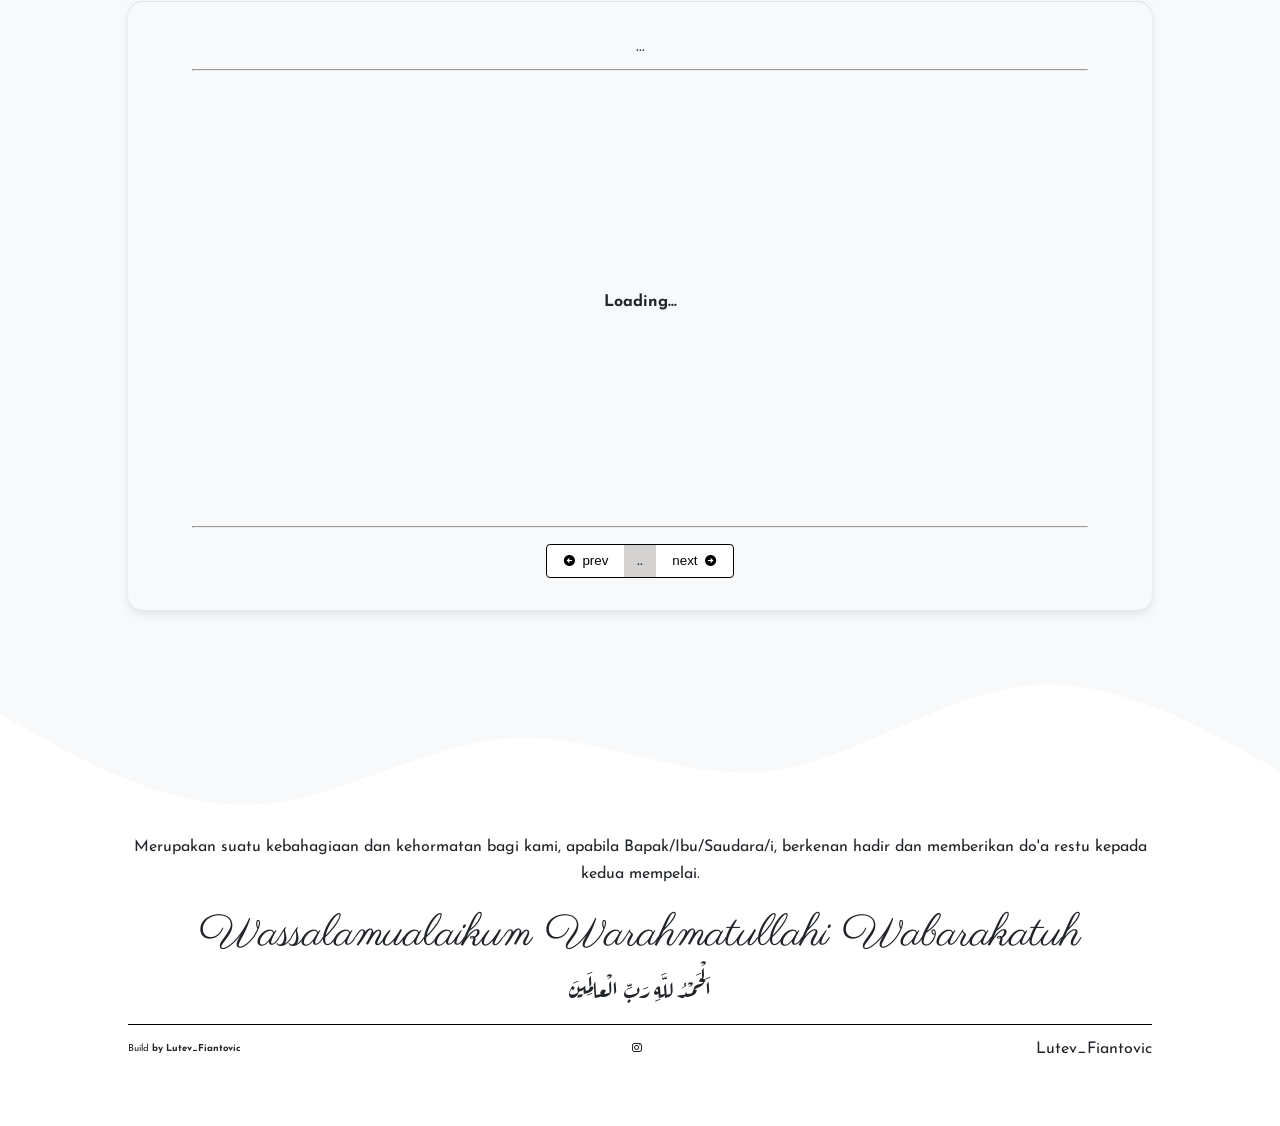
==== commit 9b3cc3d9: "Update index.html" ====
--- a/public/index.html
+++ b/public/index.html
@@ -271,6 +271,14 @@
         </a>
         <p data-aos="zoom-in" data-aos-duration="1000"></p>
 
+        <!-- Doa Untuk Kedua Mempelai (HR. Abu Dawud) -->
+        <div class="doa-pengantin-box" data-aos="zoom-in" data-aos-duration="1000">
+            <p class="arabic-doa" lang="ar">بَارَكَ اللهُ لَكَ وَبَارَكَ عَلَيْكَ وَجَمَعَ بَيْنَكُمَا فِي خَيْرٍ</p>
+            <p class="arti-doa">
+                “Semoga Allah memberkahimu di waktu bahagia dan memberkahimu di waktu susah, dan semoga Allah menyatukan kalian berdua dalam kebaikan.”
+                <br><span>(HR. Abu Dawud no. 2130)</span>
+            </p>
+        </div>
 
         <i class="bx bx-heart" aria-hidden="true"></i>
     </section>
@@ -293,15 +301,6 @@
             <div></div>
         </div>
 
-<!-- Doa Untuk Kedua Mempelai (HR. Abu Dawud) -->
-        <div class="doa-pengantin-box" data-aos="zoom-in" data-aos-duration="1000">
-            <p class="arabic-doa" lang="ar">بَارَكَ اللهُ لَكَ وَبَارَكَ عَلَيْكَ وَجَمَعَ بَيْنَكُمَا فِي خَيْرٍ</p>
-            <p class="arti-doa">
-                “Semoga Allah memberkahimu di waktu bahagia dan memberkahimu di waktu susah, dan semoga Allah menyatukan kalian berdua dalam kebaikan.”
-                <br><span>(HR. Abu Dawud no. 2130)</span>
-            </p>
-        </div>
-        
         <div data-aos="zoom-in" data-aos-duration="1000">
             <h2>Ucapan & Doa</h2>
             <form>
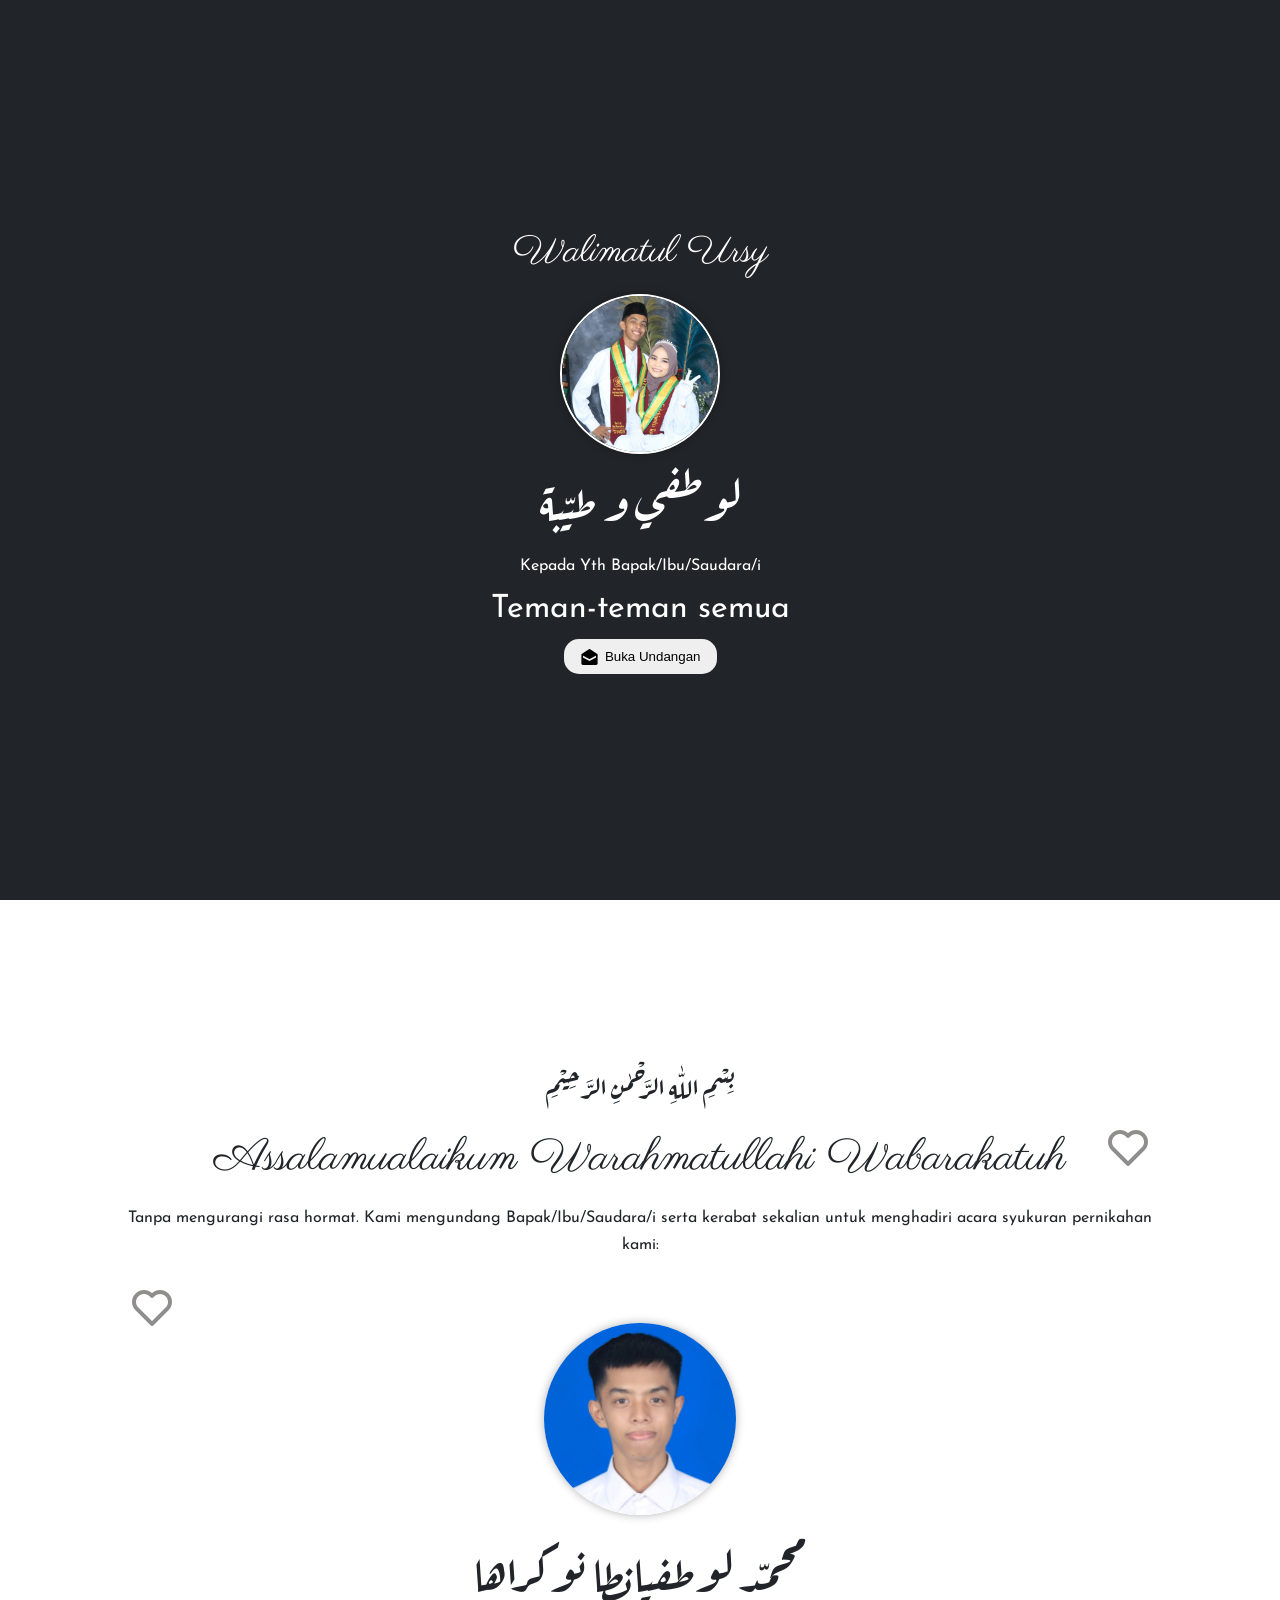
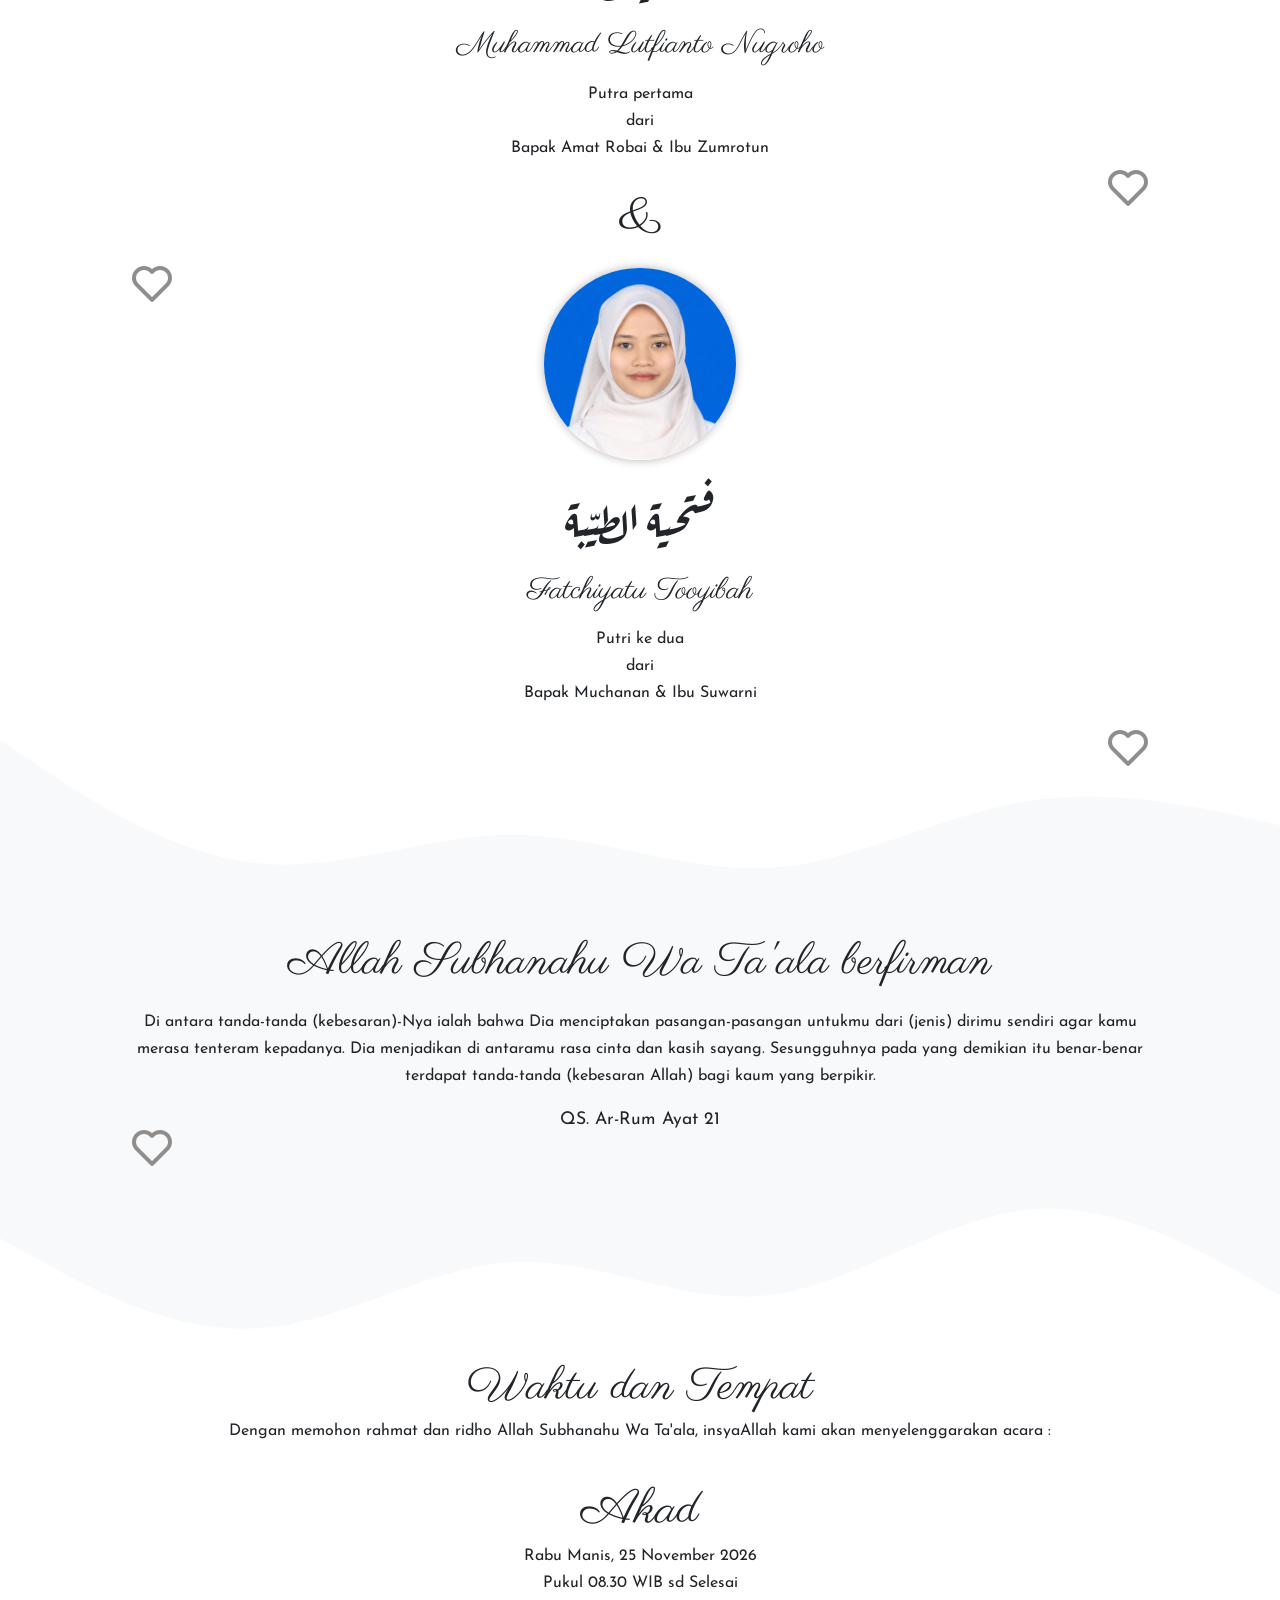
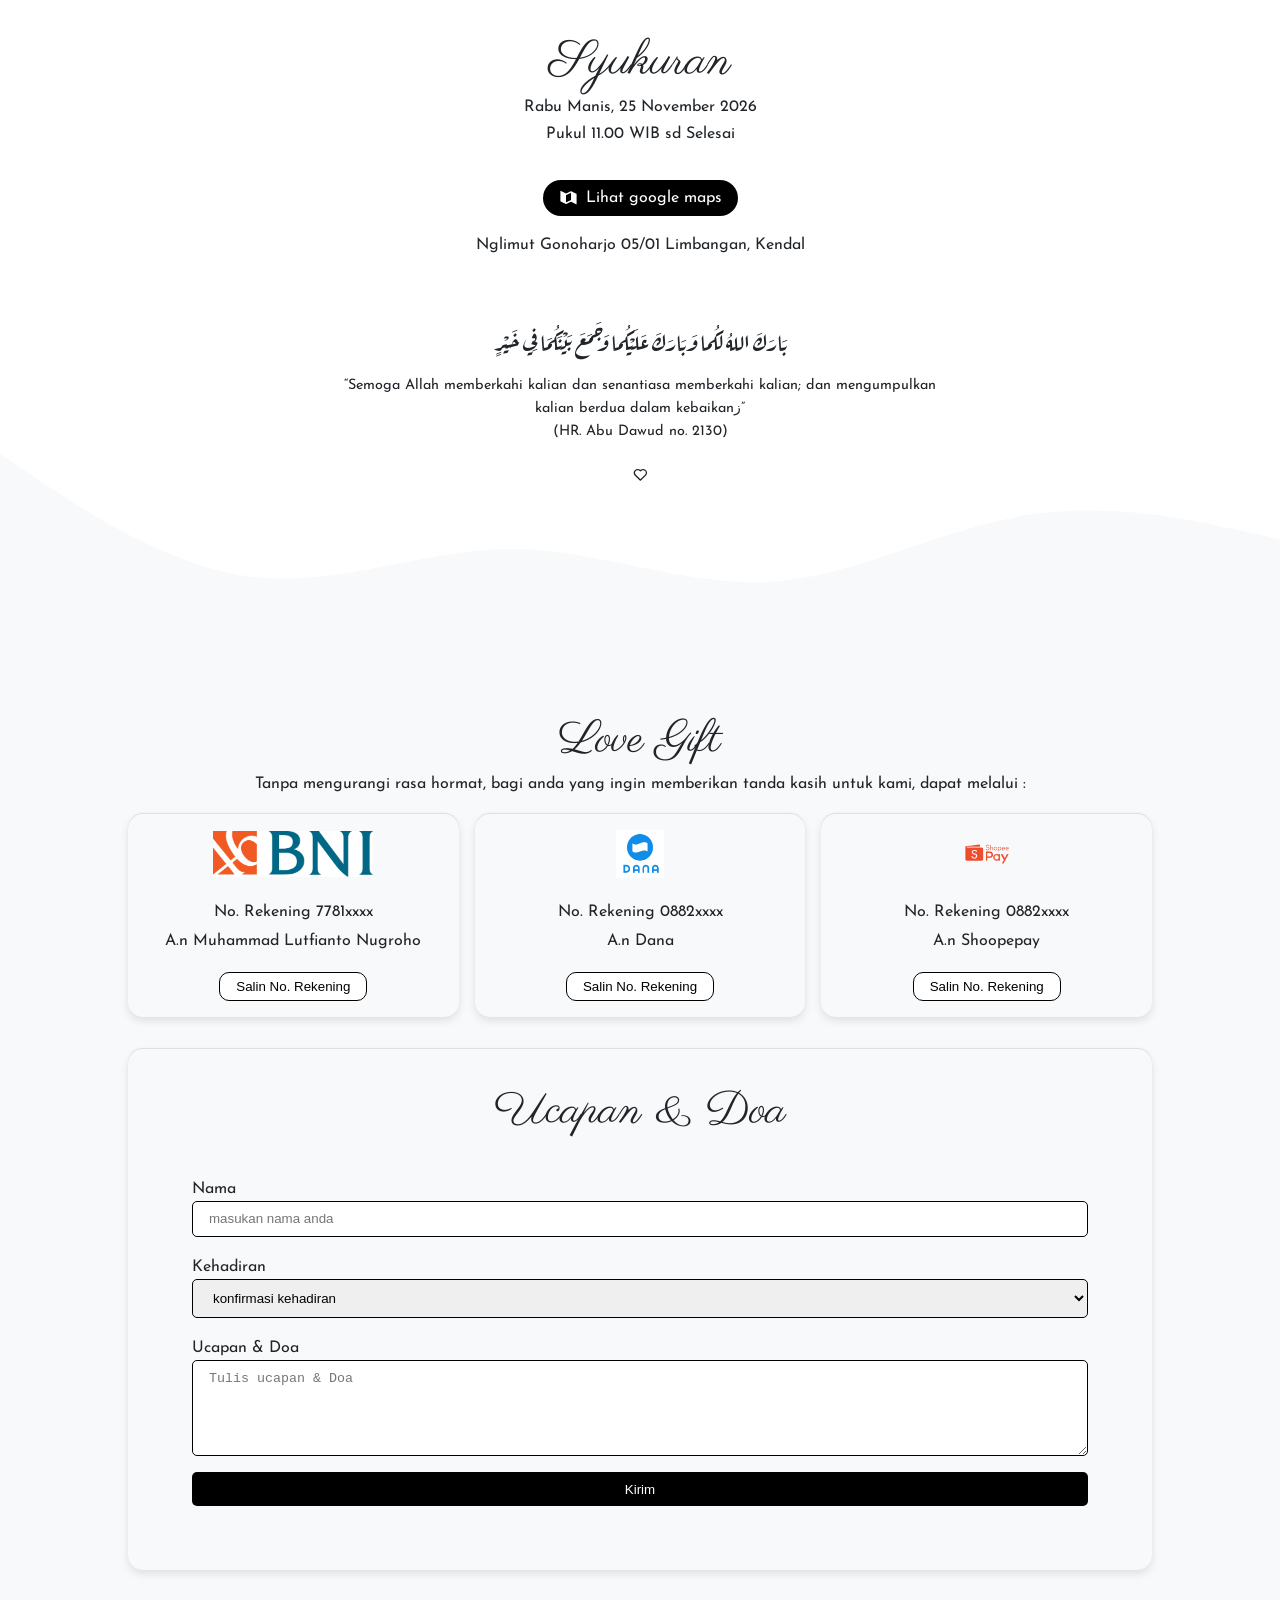
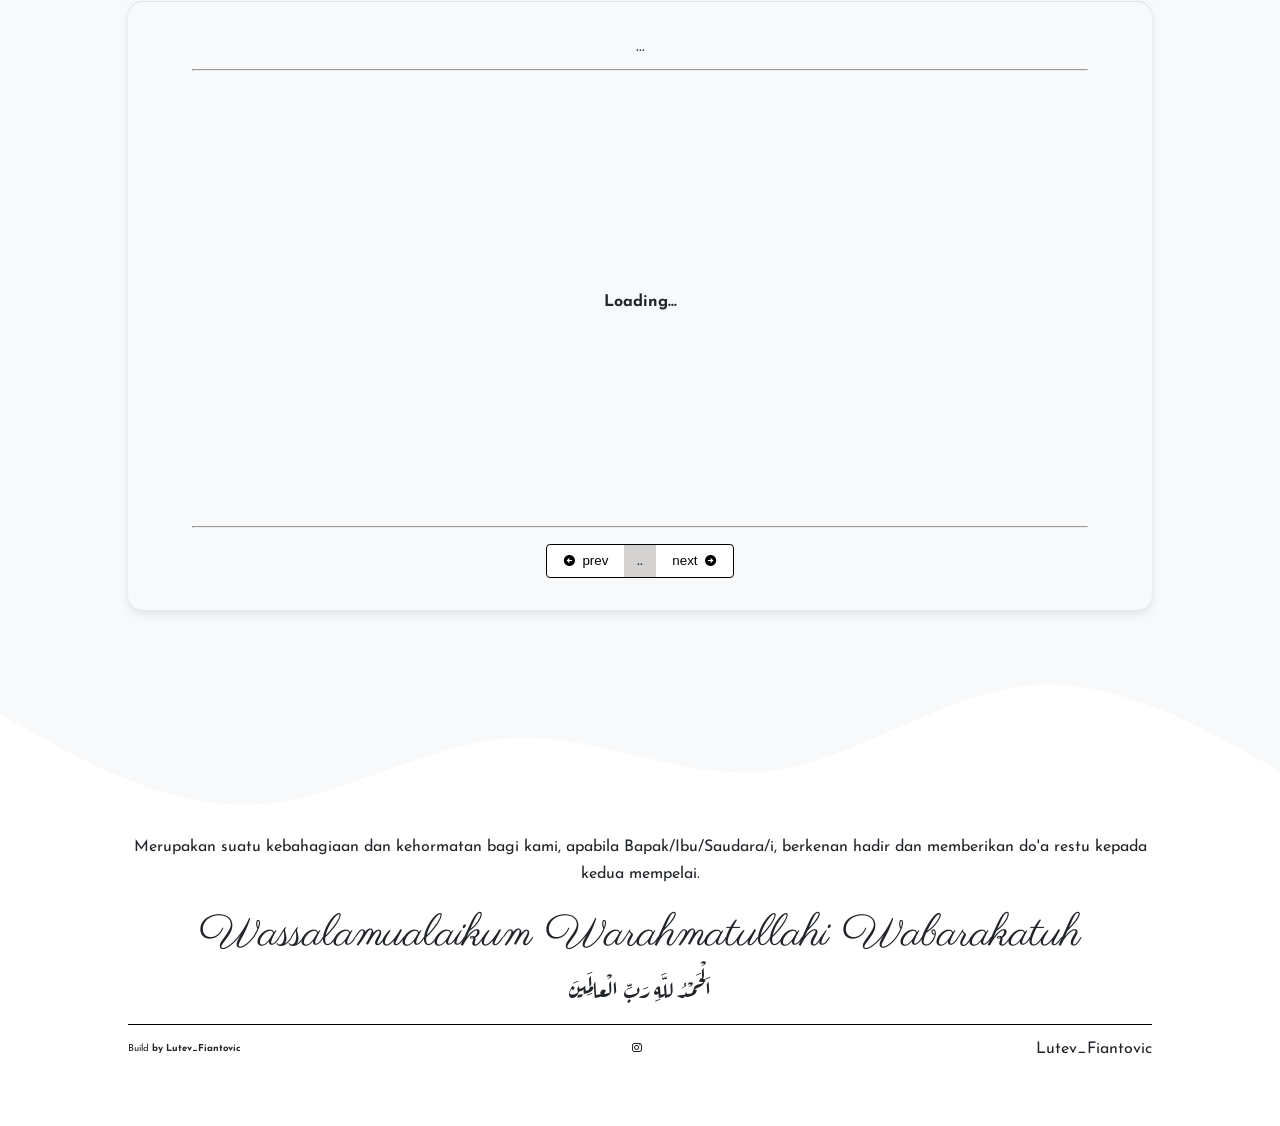
==== commit 599f5fd7: "Update index.html" ====
--- a/public/index.html
+++ b/public/index.html
@@ -179,7 +179,7 @@
             line-height: 1.8;
         }
     </style>
-    <title>Walimatul 'Ursy Lutev & Tooy</title>
+    <title>Walimatul 'Ursy Lutfi dan Tooyibah</title>
 </head>
 <body>
 
@@ -273,9 +273,9 @@
 
         <!-- Doa Untuk Kedua Mempelai (HR. Abu Dawud) -->
         <div class="doa-pengantin-box" data-aos="zoom-in" data-aos-duration="1000">
-            <p class="arabic-doa" lang="ar">بَارَكَ اللهُ لَكَ وَبَارَكَ عَلَيْكَ وَجَمَعَ بَيْنَكُمَا فِي خَيْرٍ</p>
+            <p class="arabic-doa" lang="ar">بَارَكَ اللهُ لَكُما وَبَارَكَ عَلَيْكُما وَجَمَعَ بَيْنَكُمَا فِي خَيْرٍ</p>
             <p class="arti-doa">
-                “Semoga Allah memberkahimu di waktu bahagia dan memberkahimu di waktu susah, dan semoga Allah menyatukan kalian berdua dalam kebaikan.”
+                “Semoga Allah memberkahi kalian dan senantiasa memberkahi kalian; dan mengumpulkan kalian berdua dalam kebaikanز”
                 <br><span>(HR. Abu Dawud no. 2130)</span>
             </p>
         </div>
